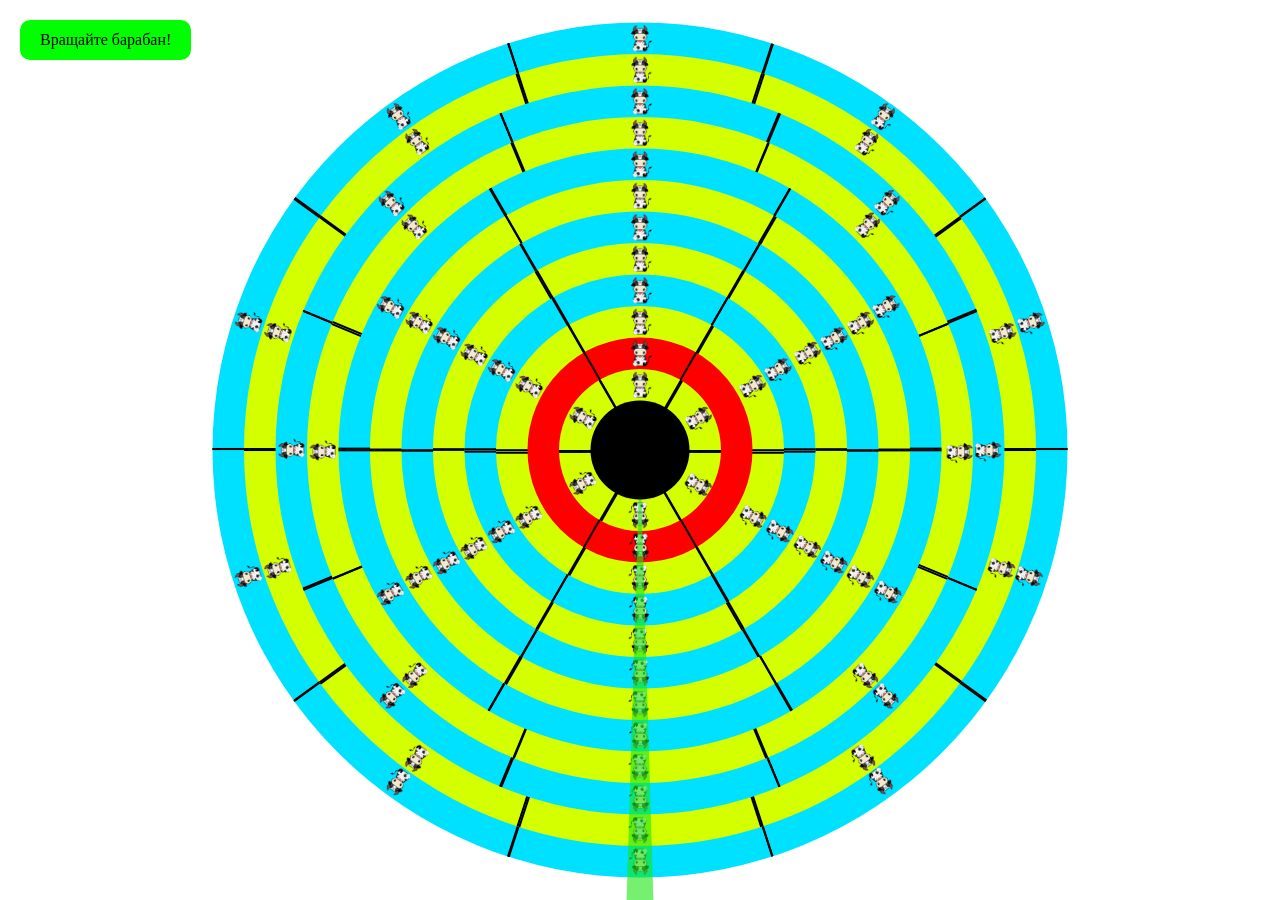
==== docs/index.html @ f3458fc6 "init" ====
<!DOCTYPE html><html lang="en"><head><meta charset="UTF-8"><meta http-equiv="X-UA-Compatible" content="IE=edge"><meta name="viewport" content="width=device-width,initial-scale=1"><meta name="format-detection" content="telephone=no"><link rel="stylesheet" href="./css/swiper-bundle.min.css"><link rel="stylesheet" href="./css/home.min.css"><!-- <link rel="shortcut icon" href="img/favicon.ico"> --><title>Home</title></head><!-- todo указать нужное значение дял подключени\отключения свайпера --><body class="home"><div class="wrapper"><main><div class="hero"><div class="hero__container"><div class="hero__ring ring"><div class="ring__button">Вращайте барабан!</div><div class="ring__lines"><span></span> <span></span> <span></span><!-- <span></span> --><!-- <span></span> --></div><!-- ! #1 --><div class="ring__wrapper ring__wrapper_1"><!-- 1.1 --><div class="ring__image ring__image_1"><picture><source type="image/webp" srcset="img/gallery/1/1.webp"><img src="img/gallery/1/1.png" alt="Thematic image"></picture></div><!-- 1.2 --><div class="ring__image ring__image_2"><picture><source type="image/webp" srcset="img/gallery/1/1.webp"><img src="img/gallery/1/1.png" alt="Thematic image"></picture></div><!-- 1.3 --><div class="ring__image ring__image_3"><picture><source type="image/webp" srcset="img/gallery/1/1.webp"><img src="img/gallery/1/1.png" alt="Thematic image"></picture></div><!-- 1.4 --><div class="ring__image ring__image_4"><picture><source type="image/webp" srcset="img/gallery/1/1.webp"><img src="img/gallery/1/1.png" alt="Thematic image"></picture></div><!-- 1.5 --><div class="ring__image ring__image_5"><picture><source type="image/webp" srcset="img/gallery/1/1.webp"><img src="img/gallery/1/1.png" alt="Thematic image"></picture></div><!-- 1.6 --><div class="ring__image ring__image_6"><picture><source type="image/webp" srcset="img/gallery/1/1.webp"><img src="img/gallery/1/1.png" alt="Thematic image"></picture></div><!-- 1.7 --><div class="ring__image ring__image_7"><picture><source type="image/webp" srcset="img/gallery/1/1.webp"><img src="img/gallery/1/1.png" alt="Thematic image"></picture></div><!-- 1.8 --><div class="ring__image ring__image_8"><picture><source type="image/webp" srcset="img/gallery/1/1.webp"><img src="img/gallery/1/1.png" alt="Thematic image"></picture></div><!-- 1.9 --><div class="ring__image ring__image_9"><picture><source type="image/webp" srcset="img/gallery/1/1.webp"><img src="img/gallery/1/1.png" alt="Thematic image"></picture></div><!-- 1.10 --><div class="ring__image ring__image_10"><picture><source type="image/webp" srcset="img/gallery/1/1.webp"><img src="img/gallery/1/1.png" alt="Thematic image"></picture></div></div><!-- ! #2 --><div class="ring__wrapper ring__wrapper_2"><!-- 2.1 --><div class="ring__image ring__image_1"><picture><source type="image/webp" srcset="img/gallery/1/1.webp"><img src="img/gallery/1/1.png" alt="Thematic image"></picture></div><!-- 2.2 --><div class="ring__image ring__image_2"><picture><source type="image/webp" srcset="img/gallery/1/1.webp"><img src="img/gallery/1/1.png" alt="Thematic image"></picture></div><!-- 2.3 --><div class="ring__image ring__image_3"><picture><source type="image/webp" srcset="img/gallery/1/1.webp"><img src="img/gallery/1/1.png" alt="Thematic image"></picture></div><!-- 2.4 --><div class="ring__image ring__image_4"><picture><source type="image/webp" srcset="img/gallery/1/1.webp"><img src="img/gallery/1/1.png" alt="Thematic image"></picture></div><!-- 2.5 --><div class="ring__image ring__image_5"><picture><source type="image/webp" srcset="img/gallery/1/1.webp"><img src="img/gallery/1/1.png" alt="Thematic image"></picture></div><!-- 2.6 --><div class="ring__image ring__image_6"><picture><source type="image/webp" srcset="img/gallery/1/1.webp"><img src="img/gallery/1/1.png" alt="Thematic image"></picture></div><!-- 2.7 --><div class="ring__image ring__image_7"><picture><source type="image/webp" srcset="img/gallery/1/1.webp"><img src="img/gallery/1/1.png" alt="Thematic image"></picture></div><!-- 2.8 --><div class="ring__image ring__image_8"><picture><source type="image/webp" srcset="img/gallery/1/1.webp"><img src="img/gallery/1/1.png" alt="Thematic image"></picture></div><!-- 2.9 --><div class="ring__image ring__image_9"><picture><source type="image/webp" srcset="img/gallery/1/1.webp"><img src="img/gallery/1/1.png" alt="Thematic image"></picture></div><!-- 2.10 --><div class="ring__image ring__image_10"><picture><source type="image/webp" srcset="img/gallery/1/1.webp"><img src="img/gallery/1/1.png" alt="Thematic image"></picture></div></div><!-- ! #3 --><div class="ring__wrapper ring__wrapper_3"><!-- 3.1 --><div class="ring__image ring__image_1"><picture><source type="image/webp" srcset="img/gallery/1/1.webp"><img src="img/gallery/1/1.png" alt="Thematic image"></picture></div><!-- 3.2 --><div class="ring__image ring__image_2"><picture><source type="image/webp" srcset="img/gallery/1/1.webp"><img src="img/gallery/1/1.png" alt="Thematic image"></picture></div><!-- 3.3 --><div class="ring__image ring__image_3"><picture><source type="image/webp" srcset="img/gallery/1/1.webp"><img src="img/gallery/1/1.png" alt="Thematic image"></picture></div><!-- 3.4 --><div class="ring__image ring__image_4"><picture><source type="image/webp" srcset="img/gallery/1/1.webp"><img src="img/gallery/1/1.png" alt="Thematic image"></picture></div><!-- 3.5 --><div class="ring__image ring__image_5"><picture><source type="image/webp" srcset="img/gallery/1/1.webp"><img src="img/gallery/1/1.png" alt="Thematic image"></picture></div><!-- 3.6 --><div class="ring__image ring__image_6"><picture><source type="image/webp" srcset="img/gallery/1/1.webp"><img src="img/gallery/1/1.png" alt="Thematic image"></picture></div><!-- 3.7 --><div class="ring__image ring__image_7"><picture><source type="image/webp" srcset="img/gallery/1/1.webp"><img src="img/gallery/1/1.png" alt="Thematic image"></picture></div><!-- 3.8 --><div class="ring__image ring__image_8"><picture><source type="image/webp" srcset="img/gallery/1/1.webp"><img src="img/gallery/1/1.png" alt="Thematic image"></picture></div></div><!-- ! #4 --><div class="ring__wrapper ring__wrapper_4"><!-- 4.1 --><div class="ring__image ring__image_1"><picture><source type="image/webp" srcset="img/gallery/1/1.webp"><img src="img/gallery/1/1.png" alt="Thematic image"></picture></div><!-- 4.2 --><div class="ring__image ring__image_2"><picture><source type="image/webp" srcset="img/gallery/1/1.webp"><img src="img/gallery/1/1.png" alt="Thematic image"></picture></div><!-- 4.3 --><div class="ring__image ring__image_3"><picture><source type="image/webp" srcset="img/gallery/1/1.webp"><img src="img/gallery/1/1.png" alt="Thematic image"></picture></div><!-- 4.4 --><div class="ring__image ring__image_4"><picture><source type="image/webp" srcset="img/gallery/1/1.webp"><img src="img/gallery/1/1.png" alt="Thematic image"></picture></div><!-- 4.5 --><div class="ring__image ring__image_5"><picture><source type="image/webp" srcset="img/gallery/1/1.webp"><img src="img/gallery/1/1.png" alt="Thematic image"></picture></div><!-- 4.6 --><div class="ring__image ring__image_6"><picture><source type="image/webp" srcset="img/gallery/1/1.webp"><img src="img/gallery/1/1.png" alt="Thematic image"></picture></div><!-- 4.7 --><div class="ring__image ring__image_7"><picture><source type="image/webp" srcset="img/gallery/1/1.webp"><img src="img/gallery/1/1.png" alt="Thematic image"></picture></div><!-- 4.8 --><div class="ring__image ring__image_8"><picture><source type="image/webp" srcset="img/gallery/1/1.webp"><img src="img/gallery/1/1.png" alt="Thematic image"></picture></div></div><!-- ! #5 --><div class="ring__wrapper ring__wrapper_5"><!-- 5.1 --><div class="ring__image ring__image_1"><picture><source type="image/webp" srcset="img/gallery/1/1.webp"><img src="img/gallery/1/1.png" alt="Thematic image"></picture></div><!-- 5.2 --><div class="ring__image ring__image_2"><picture><source type="image/webp" srcset="img/gallery/1/1.webp"><img src="img/gallery/1/1.png" alt="Thematic image"></picture></div><!-- 5.3 --><div class="ring__image ring__image_3"><picture><source type="image/webp" srcset="img/gallery/1/1.webp"><img src="img/gallery/1/1.png" alt="Thematic image"></picture></div><!-- 5.4 --><div class="ring__image ring__image_4"><picture><source type="image/webp" srcset="img/gallery/1/1.webp"><img src="img/gallery/1/1.png" alt="Thematic image"></picture></div><!-- 5.5 --><div class="ring__image ring__image_5"><picture><source type="image/webp" srcset="img/gallery/1/1.webp"><img src="img/gallery/1/1.png" alt="Thematic image"></picture></div><!-- 5.6 --><div class="ring__image ring__image_6"><picture><source type="image/webp" srcset="img/gallery/1/1.webp"><img src="img/gallery/1/1.png" alt="Thematic image"></picture></div></div><!-- ! #6 --><div class="ring__wrapper ring__wrapper_6"><!-- 6.1 --><div class="ring__image ring__image_1"><picture><source type="image/webp" srcset="img/gallery/1/1.webp"><img src="img/gallery/1/1.png" alt="Thematic image"></picture></div><!-- 6.2 --><div class="ring__image ring__image_2"><picture><source type="image/webp" srcset="img/gallery/1/1.webp"><img src="img/gallery/1/1.png" alt="Thematic image"></picture></div><!-- 6.3 --><div class="ring__image ring__image_3"><picture><source type="image/webp" srcset="img/gallery/1/1.webp"><img src="img/gallery/1/1.png" alt="Thematic image"></picture></div><!-- 6.4 --><div class="ring__image ring__image_4"><picture><source type="image/webp" srcset="img/gallery/1/1.webp"><img src="img/gallery/1/1.png" alt="Thematic image"></picture></div><!-- 6.5 --><div class="ring__image ring__image_5"><picture><source type="image/webp" srcset="img/gallery/1/1.webp"><img src="img/gallery/1/1.png" alt="Thematic image"></picture></div><!-- 6.6 --><div class="ring__image ring__image_6"><picture><source type="image/webp" srcset="img/gallery/1/1.webp"><img src="img/gallery/1/1.png" alt="Thematic image"></picture></div></div><!-- ! #7 --><div class="ring__wrapper ring__wrapper_7"><!-- 7.1 --><div class="ring__image ring__image_1"><picture><source type="image/webp" srcset="img/gallery/1/1.webp"><img src="img/gallery/1/1.png" alt="Thematic image"></picture></div><!-- 7.2 --><div class="ring__image ring__image_2"><picture><source type="image/webp" srcset="img/gallery/1/1.webp"><img src="img/gallery/1/1.png" alt="Thematic image"></picture></div><!-- 7.3 --><div class="ring__image ring__image_3"><picture><source type="image/webp" srcset="img/gallery/1/1.webp"><img src="img/gallery/1/1.png" alt="Thematic image"></picture></div><!-- 7.4 --><div class="ring__image ring__image_4"><picture><source type="image/webp" srcset="img/gallery/1/1.webp"><img src="img/gallery/1/1.png" alt="Thematic image"></picture></div><!-- 7.5 --><div class="ring__image ring__image_5"><picture><source type="image/webp" srcset="img/gallery/1/1.webp"><img src="img/gallery/1/1.png" alt="Thematic image"></picture></div><!-- 7.6 --><div class="ring__image ring__image_6"><picture><source type="image/webp" srcset="img/gallery/1/1.webp"><img src="img/gallery/1/1.png" alt="Thematic image"></picture></div></div><!-- ! #8 --><div class="ring__wrapper ring__wrapper_8"><!-- 8.1 --><div class="ring__image ring__image_1"><picture><source type="image/webp" srcset="img/gallery/1/1.webp"><img src="img/gallery/1/1.png" alt="Thematic image"></picture></div><!-- 8.2 --><div class="ring__image ring__image_2"><picture><source type="image/webp" srcset="img/gallery/1/1.webp"><img src="img/gallery/1/1.png" alt="Thematic image"></picture></div><!-- 8.3 --><div class="ring__image ring__image_3"><picture><source type="image/webp" srcset="img/gallery/1/1.webp"><img src="img/gallery/1/1.png" alt="Thematic image"></picture></div><!-- 8.4 --><div class="ring__image ring__image_4"><picture><source type="image/webp" srcset="img/gallery/1/1.webp"><img src="img/gallery/1/1.png" alt="Thematic image"></picture></div><!-- 8.5 --><div class="ring__image ring__image_5"><picture><source type="image/webp" srcset="img/gallery/1/1.webp"><img src="img/gallery/1/1.png" alt="Thematic image"></picture></div><!-- 8.6 --><div class="ring__image ring__image_6"><picture><source type="image/webp" srcset="img/gallery/1/1.webp"><img src="img/gallery/1/1.png" alt="Thematic image"></picture></div></div><!-- ! #9 --><div class="ring__wrapper ring__wrapper_9"><!-- 9.1 --><div class="ring__image ring__image_1"><picture><source type="image/webp" srcset="img/gallery/1/1.webp"><img src="img/gallery/1/1.png" alt="Thematic image"></picture></div><!-- 9.2 --><div class="ring__image ring__image_2"><picture><source type="image/webp" srcset="img/gallery/1/1.webp"><img src="img/gallery/1/1.png" alt="Thematic image"></picture></div><!-- 9.3 --><div class="ring__image ring__image_3"><picture><source type="image/webp" srcset="img/gallery/1/1.webp"><img src="img/gallery/1/1.png" alt="Thematic image"></picture></div><!-- 9.4 --><div class="ring__image ring__image_4"><picture><source type="image/webp" srcset="img/gallery/1/1.webp"><img src="img/gallery/1/1.png" alt="Thematic image"></picture></div><!-- 9.5 --><div class="ring__image ring__image_5"><picture><source type="image/webp" srcset="img/gallery/1/1.webp"><img src="img/gallery/1/1.png" alt="Thematic image"></picture></div><!-- 9.6 --><div class="ring__image ring__image_6"><picture><source type="image/webp" srcset="img/gallery/1/1.webp"><img src="img/gallery/1/1.png" alt="Thematic image"></picture></div></div><!-- ! #10 --><div class="ring__wrapper ring__wrapper_10"><!-- 10.1 --><div class="ring__image ring__image_1"><picture><source type="image/webp" srcset="img/gallery/1/1.webp"><img src="img/gallery/1/1.png" alt="Thematic image"></picture></div><!-- 10.2 --><div class="ring__image ring__image_2"><picture><source type="image/webp" srcset="img/gallery/1/1.webp"><img src="img/gallery/1/1.png" alt="Thematic image"></picture></div><!-- 10.3 --><div class="ring__image ring__image_3"><picture><source type="image/webp" srcset="img/gallery/1/1.webp"><img src="img/gallery/1/1.png" alt="Thematic image"></picture></div><!-- 10.4 --><div class="ring__image ring__image_4"><picture><source type="image/webp" srcset="img/gallery/1/1.webp"><img src="img/gallery/1/1.png" alt="Thematic image"></picture></div><!-- 10.5 --><div class="ring__image ring__image_5"><picture><source type="image/webp" srcset="img/gallery/1/1.webp"><img src="img/gallery/1/1.png" alt="Thematic image"></picture></div><!-- 10.6 --><div class="ring__image ring__image_6"><picture><source type="image/webp" srcset="img/gallery/1/1.webp"><img src="img/gallery/1/1.png" alt="Thematic image"></picture></div></div><!-- ! #11 --><div class="ring__wrapper ring__wrapper_11"><!-- 11.1 --><div class="ring__image ring__image_1"><picture><source type="image/webp" srcset="img/gallery/1/1.webp"><img src="img/gallery/1/1.png" alt="Thematic image"></picture></div><!-- 11.4 --><div class="ring__image ring__image_4"><picture><source type="image/webp" srcset="img/gallery/1/1.webp"><img src="img/gallery/1/1.png" alt="Thematic image"></picture></div></div><!-- ! #12 --><div class="ring__wrapper ring__wrapper_12"><!-- 12.1 --><div class="ring__image ring__image_1"><picture><source type="image/webp" srcset="img/gallery/1/1.webp"><img src="img/gallery/1/1.png" alt="Thematic image"></picture></div><!-- 12.2 --><div class="ring__image ring__image_2"><picture><source type="image/webp" srcset="img/gallery/1/1.webp"><img src="img/gallery/1/1.png" alt="Thematic image"></picture></div><!-- 12.3 --><div class="ring__image ring__image_3"><picture><source type="image/webp" srcset="img/gallery/1/1.webp"><img src="img/gallery/1/1.png" alt="Thematic image"></picture></div><!-- 12.4 --><div class="ring__image ring__image_4"><picture><source type="image/webp" srcset="img/gallery/1/1.webp"><img src="img/gallery/1/1.png" alt="Thematic image"></picture></div><!-- 12.5 --><div class="ring__image ring__image_5"><picture><source type="image/webp" srcset="img/gallery/1/1.webp"><img src="img/gallery/1/1.png" alt="Thematic image"></picture></div><!-- 12.6 --><div class="ring__image ring__image_6"><picture><source type="image/webp" srcset="img/gallery/1/1.webp"><img src="img/gallery/1/1.png" alt="Thematic image"></picture></div></div><!-- ! #13 --><div class="ring__wrapper ring__wrapper_13"></div></div></div></div></main></div><script src="js/swiper-bundle.min.js"></script><script type="text/javascript">function downloadJSAtOnload() {
		let element = document.createElement("script");
		element.src = "js/script.js";
		element.type = 'module'
		document.body.appendChild(element);
	}
	if (window.addEventListener) {
		window.addEventListener("load", downloadJSAtOnload, false);
	} else if (window.attachEvent) {
		window.attachEvent("onload", downloadJSAtOnload);
	} else {
		window.onload = downloadJSAtOnload;
	}</script><!-- todo указать нужное значение дял подключения\отключения свайпера --></body></html>
---- docs/css/home.min.css ----
@charset "UTF-8";html{scroll-behavior:smooth}a,address,aside,audio,b,body,div,footer,form,h1,h2,h3,h4,h5,h6,header,html,i,iframe,img,input,li,menu,nav,ol,p,section,span,textarea,ul,video{margin:0;padding:0;border:0;font-size:100%;font:inherit;vertical-align:baseline;box-sizing:border-box}body,html{position:relative;min-height:100%}article,aside,details,figcaption,figure,footer,header,hgroup,menu,nav,section{display:block}ol,ul{list-style:none}a{color:inherit;text-decoration:none}input,textarea{color:inherit}input::-moz-placeholder,textarea::-moz-placeholder{color:inherit;font-size:1em}input::placeholder,textarea::placeholder{color:inherit;font-size:1em}input:focus,textarea:focus{outline:0}button{cursor:pointer;color:inherit;border:none;background-color:transparent;padding:0}.input-checkbox,input.text,input[type=button],input[type=submit],input[type=text],textarea{-webkit-appearance:none;border-radius:0}.footer__container,.header__container{padding-left:4.6875%;padding-right:4.6875%}@font-face{font-family:Nunito;font-display:swap;src:url(../fonts/Nunito-Regular.woff) format("woff"),url(../fonts/Nunito-Regular.woff-2) format("woff-2");font-weight:400;font-style:normal}@font-face{font-family:Nunito;font-display:swap;src:url(../fonts/Nunito-Meidum.woff) format("woff"),url(../fonts/Nunito-Meidum.woff-2) format("woff-2");font-style:normal}@font-face{font-family:Nunito;font-display:swap;src:url(../fonts/Nunito-SemiBold.woff) format("woff"),url(../fonts/Nunito-SemiBold.woff-2) format("woff-2");font-weight:600;font-style:normal}@font-face{font-family:Nunito;font-display:swap;src:url(../fonts/Nunito-Bold.woff) format("woff"),url(../fonts/Nunito-Bold.woff-2) format("woff-2");font-weight:700;font-style:normal}body.lock{overflow:hidden}body{font-family:CustomFont;font-size:1rem;line-height:1.25}body::-webkit-scrollbar{width:12px;background-color:#d3d3d3}body::-webkit-scrollbar-thumb{background:grey;border-radius:5px}.wrapper{display:flex;flex-direction:column;justify-content:space-between;min-height:100vh;overflow:hidden}main{flex:1 1 auto}.header{background-color:grey;position:fixed;width:100%;opacity:1;transition:opacity .3s}.header:hover{opacity:1!important}.header:before{content:"";position:absolute;top:0;left:0;width:100%;height:100%;background-color:transparent;z-index:1}.header__body{min-height:70px;display:flex;align-items:center;justify-content:space-between;-moz-column-gap:20px;column-gap:20px}.header__logo{z-index:2;font-size:1.875rem;line-height:1.25;transition:.3s}.header__logo:hover{transform:scale(1.1)}.header-action{flex:1 1 auto;max-width:150px;position:relative;z-index:2;display:flex;align-items:center;justify-content:space-between;-moz-column-gap:15px;column-gap:15px}.header-action li{cursor:pointer;transition:.3s}.header-action li a{padding-top:5px;padding-bottom:5px}.burger{position:relative;z-index:2;min-height:40px;width:40px;margin-left:-5px;display:flex;align-items:center;justify-content:center;transition:.3s;cursor:pointer}.burger:hover{transform:scale(1.2)}.burger__wrapper{width:30px;height:20px;position:relative;display:flex;flex-direction:column}.burger__wrapper span,.burger__wrapper:after,.burger__wrapper:before{width:100%;height:2px;background-color:#000;transition:.3s;transform:translateY(0);position:relative;left:0}.burger__wrapper:before{content:"";animation:.7s forwards burgerTopDisabled}.burger__wrapper:after{content:"";animation:.7s forwards burgerBottomDisabled}.burger__wrapper span{top:50%;transform:translateY(-150%);transition:background-color .3s,transform .3s}@keyframes burgerTopDisabled{0%{top:50%;transform:translateY(-50%) rotate(-45deg)}50%{top:50%;transform:translateY(-50%)}100%{top:0;transform:translateY(0)}}@keyframes burgerBottomDisabled{0%{top:50%;transform:translateY(-250%) rotate(45deg)}50%{top:50%;transform:translateY(-250%)}100%{top:100%;transform:translateY(-300%)}}.burger.active .burger__wrapper:before{animation:.7s forwards burgerTopActive}.burger.active .burger__wrapper span{transform:translateY(-150%) scale(0);transition:background-color .3s,transform .3s .3s}.burger.active .burger__wrapper:after{animation:.7s forwards burgerBottomActive}@keyframes burgerTopActive{0%{top:0;transform:translateY(0)}50%{top:50%;transform:translateY(-50%)}100%{top:50%;transform:translateY(-50%) rotate(-45deg)}}@keyframes burgerBottomActive{0%{top:100%;transform:translateY(-300%)}50%{top:50%;transform:translateY(-250%)}100%{top:50%;transform:translateY(-250%) rotate(45deg)}}.btn{cursor:pointer;border-radius:.5rem;background-color:#6f38c7;width:100px;height:40px;transition:.3s;position:relative;overflow:hidden;padding:10px 15px}.btn span{position:relative;z-index:1}.btn:after{content:"";position:absolute;top:0;left:0;width:100%;height:100%;background-color:rgba(255,255,255,0);transition:.3s}.btn:hover{transform:scale(1.1)}.btn:hover:after{background-color:rgba(255,255,255,.25)}.btn:active:after{background-color:rgba(255,255,255,.15)}.btn.modify{color:red;background-color:#000}.spoiler{width:auto;padding-left:20px;padding-right:20px;background-color:#000;color:#fff;border-radius:10px}.spoiler__preview{cursor:pointer;padding-top:20px;padding-bottom:20px;position:relative;display:flex;justify-content:space-between;align-items:center}.spoiler__icon{transition:.3s}.spoiler__wrapper{height:0;overflow:hidden;transition:.5s}.spoiler__body{padding-top:30px;padding-bottom:30px}.spoiler.opened .spoiler__icon{transform:rotate(180deg)}.pop-up{position:fixed;top:0;left:0;background-color:rgba(0,0,0,.9);width:100vw;height:100vh;z-index:0;pointer-events:none;opacity:0;transition:opacity .5s,z-index .5s}.pop-up.active{z-index:20;opacity:1;pointer-events:all;transition:opacity .5s,z-index}.pop-up__wrapper{position:absolute;top:0;left:0;bottom:0;right:0;width:100%;height:100%;padding:20px;overflow-y:auto}.pop-up__body{overflow-y:auto;overflow-x:hidden;background-color:#fff;padding:30px;position:relative}.pop-up__close-icon-wrapper{position:absolute;z-index:1;top:5px;right:5px;width:40px;height:40px;display:flex;justify-content:center;align-items:center;cursor:pointer;transform:translate(8px,-8px);transition:transform .3s}.pop-up__close-icon-wrapper:hover{transform:translate(8px,-8px) scale(1.35)}.pop-up__close-icon{position:relative;width:24px;height:24px}.pop-up__close-icon:after,.pop-up__close-icon:before{content:"";display:inline-block;width:100%;height:2px;background-color:#000;position:absolute;top:50%;left:50%;border-radius:1px}.pop-up__close-icon:after{transform:translate(-50%,-50%) rotate(45deg)}.pop-up__close-icon:before{transform:translate(-50%,-50%) rotate(-45deg)}.pop-up-video{position:fixed;top:0;left:0;background-color:rgba(0,0,0,.9);width:100vw;height:100vh;z-index:0;pointer-events:none;opacity:0;transition:opacity .5s,z-index .5s}.pop-up-video.active{z-index:20;opacity:1;pointer-events:all;transition:opacity .5s,z-index}.pop-up-video__wrapper{position:absolute;top:0;left:0;bottom:0;right:0;width:100%;height:100%;padding:20px;overflow-y:auto}.pop-up-video__body{overflow-y:auto;overflow-x:hidden;background-color:#fff;padding:30px;position:relative}.pop-up-video__close-icon-wrapper{position:absolute;z-index:1;top:5px;right:5px;width:40px;height:40px;display:flex;justify-content:center;align-items:center;cursor:pointer;transform:translate(8px,-8px);transition:transform .3s}.pop-up-video__close-icon-wrapper:hover{transform:translate(8px,-8px) scale(1.35)}.pop-up-video__close-icon{position:relative;width:24px;height:24px}.pop-up-video__close-icon:after,.pop-up-video__close-icon:before{content:"";display:inline-block;width:100%;height:2px;background-color:#000;position:absolute;top:50%;left:50%;border-radius:1px}.pop-up-video__close-icon:after{transform:translate(-50%,-50%) rotate(45deg)}.pop-up-video__close-icon:before{transform:translate(-50%,-50%) rotate(-45deg)}.pop-up-video__content{position:relative;overflow:hidden}.pop-up-video__preview{position:absolute;display:flex;justify-content:center;align-items:center;top:0;left:0;right:0;bottom:0;height:100%;width:100%;background-color:#d3d3d3}.ring{width:100vw;height:100vh;overflow:hidden;display:flex;justify-content:center;align-items:center;position:relative}.ring:after{content:"";position:absolute;top:50%;left:50%;transform:translate(-50%,0);width:0;height:0;border:0 solid transparent;border-right-width:3vmax;border-left-width:3vmax;border-bottom:100vmax solid rgba(25,230,18,.6)}.ring__button{cursor:pointer!important;padding:10px 20px;border-radius:10px;background-color:#0f0;position:absolute;z-index:1;top:20px;left:20px}.ring__lines{position:absolute;top:0;bottom:0;left:0;right:0}.ring__lines span{display:inline-block;position:absolute;top:50%;left:50%;z-index:1;width:100vw;height:1px}.ring__lines span:nth-child(1){transform:translate(-50%,-50%) rotate(90deg)}.ring__lines span:nth-child(2){transform:translate(-50%,-50%) rotate(30deg)}.ring__lines span:nth-child(3){transform:translate(-50%,-50%) rotate(-30deg)}.ring__wrapper{position:absolute;top:50%;left:50%;transform:translate(-50%,-50%);border-radius:50%;overflow:hidden}.ring__wrapper:nth-child(odd){background-color:#00e1ff}.ring__wrapper:nth-child(even){background-color:#d4ff00}.ring__wrapper .ring__image:after,.ring__wrapper .ring__image:before{position:absolute;top:50%;width:2px;height:300vmax;background:#000}.ring__wrapper_1{width:95vmin;height:95vmin}.ring__wrapper_1 .ring__image:after{left:-13.2vmin;transform:translateY(-50%) rotate(-18deg)}.ring__wrapper_1 .ring__image:before{right:-13.2vmin;transform:translateY(-50%) rotate(18deg)}.ring__wrapper_1 .ring__image_1:after,.ring__wrapper_1 .ring__image_1:before,.ring__wrapper_1 .ring__image_2:after,.ring__wrapper_1 .ring__image_2:before,.ring__wrapper_1 .ring__image_3:after,.ring__wrapper_1 .ring__image_3:before,.ring__wrapper_1 .ring__image_4:after,.ring__wrapper_1 .ring__image_4:before,.ring__wrapper_1 .ring__image_5:after,.ring__wrapper_1 .ring__image_5:before{content:""}.ring__wrapper_2{width:88vmin;height:88vmin}.ring__wrapper_2 .ring__image:after{left:-12.2vmin;transform:translateY(-50%) rotate(-18deg)}.ring__wrapper_2 .ring__image:before{right:-12.1vmin;transform:translateY(-50%) rotate(18deg)}.ring__wrapper_2 .ring__image_1:after,.ring__wrapper_2 .ring__image_1:before,.ring__wrapper_2 .ring__image_2:after,.ring__wrapper_2 .ring__image_2:before,.ring__wrapper_2 .ring__image_3:after,.ring__wrapper_2 .ring__image_3:before,.ring__wrapper_2 .ring__image_4:after,.ring__wrapper_2 .ring__image_4:before,.ring__wrapper_2 .ring__image_5:after,.ring__wrapper_2 .ring__image_5:before{content:""}.ring__wrapper_1 .ring__image_2,.ring__wrapper_2 .ring__image_2{top:9.1298145506%;left:76.604850214%;transform:rotate(36deg)}.ring__wrapper_1 .ring__image_3,.ring__wrapper_2 .ring__image_3{top:33.2382310984%;left:93.8659058488%;transform:rotate(72deg)}.ring__wrapper_1 .ring__image_4,.ring__wrapper_2 .ring__image_4{top:62.910128388%;left:93.7232524964%;transform:rotate(108deg)}.ring__wrapper_1 .ring__image_5,.ring__wrapper_2 .ring__image_5{top:86.8758915835%;left:76.3195435093%;transform:rotate(144deg)}.ring__wrapper_1 .ring__image_6,.ring__wrapper_2 .ring__image_6{top:100%;left:50%;transform:translate(-50%,-100%) rotate(180deg)}.ring__wrapper_1 .ring__image_7,.ring__wrapper_2 .ring__image_7{top:87.0185449358%;left:19.8288159772%;transform:rotate(216deg)}.ring__wrapper_1 .ring__image_8,.ring__wrapper_2 .ring__image_8{top:63.0527817404%;left:2.2824536377%;transform:rotate(252deg)}.ring__wrapper_1 .ring__image_9,.ring__wrapper_2 .ring__image_9{top:33.2382310984%;left:2.2824536377%;transform:rotate(288deg)}.ring__wrapper_1 .ring__image_10,.ring__wrapper_2 .ring__image_10{top:9.1298145506%;left:19.8288159772%;transform:rotate(324deg)}.ring__wrapper_3{width:81vmin;height:81vmin}.ring__wrapper_3 .ring__image:after{left:-14.35vmin;transform:translateY(-50%) rotate(-22.5deg)}.ring__wrapper_3 .ring__image:before{right:-14.35vmin;transform:translateY(-50%) rotate(22.5deg)}.ring__wrapper_3 .ring__image_1:after,.ring__wrapper_3 .ring__image_1:before,.ring__wrapper_3 .ring__image_2:after,.ring__wrapper_3 .ring__image_2:before,.ring__wrapper_3 .ring__image_3:after,.ring__wrapper_3 .ring__image_3:before,.ring__wrapper_3 .ring__image_4:after,.ring__wrapper_3 .ring__image_4:before{content:""}.ring__wrapper_4{width:74vmin;height:74vmin}.ring__wrapper_4 .ring__image:after{left:-13.1vmin;transform:translateY(-50%) rotate(-22.5deg)}.ring__wrapper_4 .ring__image:before{right:-13.1vmin;transform:translateY(-50%) rotate(22.5deg)}.ring__wrapper_4 .ring__image_1:after,.ring__wrapper_4 .ring__image_1:before,.ring__wrapper_4 .ring__image_2:after,.ring__wrapper_4 .ring__image_2:before,.ring__wrapper_4 .ring__image_3:after,.ring__wrapper_4 .ring__image_3:before,.ring__wrapper_4 .ring__image_4:after,.ring__wrapper_4 .ring__image_4:before{content:""}.ring__wrapper_3 .ring__image_2,.ring__wrapper_4 .ring__image_2{top:13.8795986622%;left:81.7725752508%;transform:rotate(45deg)}.ring__wrapper_3 .ring__image_3,.ring__wrapper_4 .ring__image_3{top:47.8260869565%;left:95.652173913%;transform:rotate(90deg)}.ring__wrapper_3 .ring__image_4,.ring__wrapper_4 .ring__image_4{top:81.6053511706%;left:81.6053511706%;transform:rotate(135deg)}.ring__wrapper_3 .ring__image_5,.ring__wrapper_4 .ring__image_5{top:100%;left:50%;transform:translate(-50%,-100%) rotate(180deg)}.ring__wrapper_3 .ring__image_6,.ring__wrapper_4 .ring__image_6{top:81.6053511706%;left:13.8795986622%;transform:rotate(225deg)}.ring__wrapper_3 .ring__image_7,.ring__wrapper_4 .ring__image_7{top:47.8260869565%;left:0;transform:rotate(270deg)}.ring__wrapper_3 .ring__image_8,.ring__wrapper_4 .ring__image_8{top:14.0468227425%;left:13.7123745819%;transform:rotate(315deg)}.ring__wrapper_5{width:67vmin;height:67vmin}.ring__wrapper_5 .ring__image:after{left:-16.6vmin}.ring__wrapper_5 .ring__image:before{right:-16.6vmin}.ring__wrapper_5 .ring__image_2{top:23.4972677596%;left:88.2513661202%;transform:rotate(60deg)}.ring__wrapper_5 .ring__image_3{top:71.0382513661%;left:88.5245901639%;transform:rotate(120deg)}.ring__wrapper_5 .ring__image_5{top:71.3114754098%;left:6.0109289617%;transform:rotate(240deg)}.ring__wrapper_5 .ring__image_6{top:23.7704918033%;left:6.0109289617%;transform:rotate(300deg)}.ring__wrapper_6{width:60vmin;height:60vmin}.ring__wrapper_6 .ring__image:after{left:-14.6vmin}.ring__wrapper_6 .ring__image:before{right:-14.6vmin}.ring__wrapper_6 .ring__image_2{top:23.5049909948%;left:87.9147715132%;transform:rotate(60deg)}.ring__wrapper_6 .ring__image_3{top:70.5149729845%;left:87.9147715132%;transform:rotate(120deg)}.ring__wrapper_6 .ring__image_5{top:70.8202326078%;left:6.1051924662%;transform:rotate(240deg)}.ring__wrapper_6 .ring__image_6{top:23.5049909948%;left:6.1051924662%;transform:rotate(300deg)}.ring__wrapper_7{width:53vmin;height:53vmin}.ring__wrapper_7 .ring__image:after{left:-12.7vmin}.ring__wrapper_7 .ring__image:before{right:-12.7vmin}.ring__wrapper_7 .ring__image_2{top:23.3257308729%;left:87.4282949755%;transform:rotate(60deg)}.ring__wrapper_7 .ring__image_3{top:70.1499758104%;left:87.4282949755%;transform:rotate(120deg)}.ring__wrapper_7 .ring__image_5{top:70.4955421937%;left:6.0474117078%;transform:rotate(240deg)}.ring__wrapper_7 .ring__image_6{top:23.3602875112%;left:6.0474117078%;transform:rotate(300deg)}.ring__wrapper_8{width:46vmin;height:46vmin}.ring__wrapper_8 .ring__image:after{left:-10.75vmin}.ring__wrapper_8 .ring__image:before{right:-10.75vmin}.ring__wrapper_8 .ring__image_2{top:22.6946966077%;left:86.7972607103%;transform:rotate(60deg)}.ring__wrapper_8 .ring__image_3{top:69.6767001115%;left:86.7972607103%;transform:rotate(120deg)}.ring__wrapper_8 .ring__image_5{top:70.0748526835%;left:5.972288581%;transform:rotate(240deg)}.ring__wrapper_8 .ring__image_6{top:23.0928491798%;left:5.972288581%;transform:rotate(300deg)}.ring__wrapper_9{width:39vmin;height:39vmin}.ring__wrapper_9 .ring__image:after{left:-8.6vmin}.ring__wrapper_9 .ring__image:before{right:-8.6vmin}.ring__wrapper_9 .ring__image_2{top:22.5415610031%;left:85.0004696159%;transform:rotate(60deg)}.ring__wrapper_9 .ring__image_3{top:68.5639147178%;left:85.4700854701%;transform:rotate(120deg)}.ring__wrapper_9 .ring__image_5{top:69.033530572%;left:5.8701981779%;transform:rotate(240deg)}.ring__wrapper_9 .ring__image_6{top:22.7294073448%;left:5.8701981779%;transform:rotate(300deg)}.ring__wrapper_10{width:32vmin;height:32vmin}.ring__wrapper_10 .ring__image:after{left:-6.6vmin}.ring__wrapper_10 .ring__image:before{right:-6.6vmin}.ring__wrapper_10 .ring__image_2{top:22.3214285714%;left:83.5622710623%;transform:rotate(60deg)}.ring__wrapper_10 .ring__image_3{top:67.5366300366%;left:84.1346153846%;transform:rotate(120deg)}.ring__wrapper_10 .ring__image_5{top:68.108974359%;left:5.7806776557%;transform:rotate(240deg)}.ring__wrapper_10 .ring__image_6{top:22.4358974359%;left:5.7806776557%;transform:rotate(300deg)}.ring__wrapper_11{background-color:red!important;width:25vmin;height:25vmin}.ring__wrapper_11 .ring__image:after{left:-4.5vmin}.ring__wrapper_11 .ring__image:before{right:-4.5vmin}.ring__wrapper_11 .ring__image_2{top:21.2454212454%;left:80.5860805861%;transform:rotate(60deg)}.ring__wrapper_11 .ring__image_3{top:64.8351648352%;left:80.5860805861%;transform:rotate(120deg)}.ring__wrapper_11 .ring__image_5{top:65.2014652015%;left:5.4945054945%;transform:rotate(240deg)}.ring__wrapper_11 .ring__image_6{top:21.5384615385%;left:5.4945054945%;transform:rotate(300deg)}.ring__wrapper_12{width:18vmin;height:18vmin}.ring__wrapper_12 .ring__image:after{left:-2.6vmin}.ring__wrapper_12 .ring__image:before{right:-2.6vmin}.ring__wrapper_12 .ring__image_2{top:20.3520911774%;left:76.3203419151%;transform:rotate(60deg)}.ring__wrapper_12 .ring__image_3{top:61.5650758115%;left:76.6256232828%;transform:rotate(120deg)}.ring__wrapper_12 .ring__image_5{top:61.0562735321%;left:5.0880227943%;transform:rotate(240deg)}.ring__wrapper_12 .ring__image_6{top:20.4538516333%;left:5.220311387%;transform:rotate(300deg)}.ring__wrapper_13{width:11vmin;height:11vmin;background-color:#000!important;z-index:10}.ring__wrapper_10 .ring__image_4,.ring__wrapper_11 .ring__image_4,.ring__wrapper_12 .ring__image_4,.ring__wrapper_5 .ring__image_4,.ring__wrapper_6 .ring__image_4,.ring__wrapper_7 .ring__image_4,.ring__wrapper_8 .ring__image_4,.ring__wrapper_9 .ring__image_4{top:100%;left:50%;transform:translate(-50%,-100%) rotate(180deg)}.ring__wrapper_10 .ring__image:after,.ring__wrapper_11 .ring__image:after,.ring__wrapper_12 .ring__image:after,.ring__wrapper_5 .ring__image:after,.ring__wrapper_6 .ring__image:after,.ring__wrapper_7 .ring__image:after,.ring__wrapper_8 .ring__image:after,.ring__wrapper_9 .ring__image:after{transform:translateY(-50%) rotate(-30deg)}.ring__wrapper_10 .ring__image:before,.ring__wrapper_11 .ring__image:before,.ring__wrapper_12 .ring__image:before,.ring__wrapper_5 .ring__image:before,.ring__wrapper_6 .ring__image:before,.ring__wrapper_7 .ring__image:before,.ring__wrapper_8 .ring__image:before,.ring__wrapper_9 .ring__image:before{transform:translateY(-50%) rotate(30deg)}.ring__wrapper_10 .ring__image_1:after,.ring__wrapper_10 .ring__image_1:before,.ring__wrapper_10 .ring__image_2:after,.ring__wrapper_10 .ring__image_2:before,.ring__wrapper_10 .ring__image_3:after,.ring__wrapper_10 .ring__image_3:before,.ring__wrapper_11 .ring__image_1:after,.ring__wrapper_11 .ring__image_1:before,.ring__wrapper_11 .ring__image_2:after,.ring__wrapper_11 .ring__image_2:before,.ring__wrapper_11 .ring__image_3:after,.ring__wrapper_11 .ring__image_3:before,.ring__wrapper_12 .ring__image_1:after,.ring__wrapper_12 .ring__image_1:before,.ring__wrapper_12 .ring__image_2:after,.ring__wrapper_12 .ring__image_2:before,.ring__wrapper_12 .ring__image_3:after,.ring__wrapper_12 .ring__image_3:before,.ring__wrapper_5 .ring__image_1:after,.ring__wrapper_5 .ring__image_1:before,.ring__wrapper_5 .ring__image_2:after,.ring__wrapper_5 .ring__image_2:before,.ring__wrapper_5 .ring__image_3:after,.ring__wrapper_5 .ring__image_3:before,.ring__wrapper_6 .ring__image_1:after,.ring__wrapper_6 .ring__image_1:before,.ring__wrapper_6 .ring__image_2:after,.ring__wrapper_6 .ring__image_2:before,.ring__wrapper_6 .ring__image_3:after,.ring__wrapper_6 .ring__image_3:before,.ring__wrapper_7 .ring__image_1:after,.ring__wrapper_7 .ring__image_1:before,.ring__wrapper_7 .ring__image_2:after,.ring__wrapper_7 .ring__image_2:before,.ring__wrapper_7 .ring__image_3:after,.ring__wrapper_7 .ring__image_3:before,.ring__wrapper_8 .ring__image_1:after,.ring__wrapper_8 .ring__image_1:before,.ring__wrapper_8 .ring__image_2:after,.ring__wrapper_8 .ring__image_2:before,.ring__wrapper_8 .ring__image_3:after,.ring__wrapper_8 .ring__image_3:before,.ring__wrapper_9 .ring__image_1:after,.ring__wrapper_9 .ring__image_1:before,.ring__wrapper_9 .ring__image_2:after,.ring__wrapper_9 .ring__image_2:before,.ring__wrapper_9 .ring__image_3:after,.ring__wrapper_9 .ring__image_3:before{content:""}.ring__image{width:3.5vmin;height:3.5vmin;position:absolute;display:flex;justify-content:center;align-items:center}.ring__image img{position:absolute;top:50%;left:50%;transform:translate(-50%,-50%);width:90%;height:90%;-o-object-fit:cover;object-fit:cover;-o-object-position:center;object-position:center}.ring__image_1{top:0;left:50%;transform:translate(-50%,0)}@media (min-width:769px){.footer__container,.header__container{padding-left:2.5%;padding-right:2.5%}.header-action li:hover a:after{width:100%}.header-action li a{display:block;position:relative}.header-action li a:after{content:"";position:absolute;bottom:5px;left:0;width:0;height:1px;background:#000;transition:.3s}.burger{display:none}}@media (min-width:1200px){.footer__container,.header__container{padding-left:3.4722222222%;padding-right:3.4722222222%}}
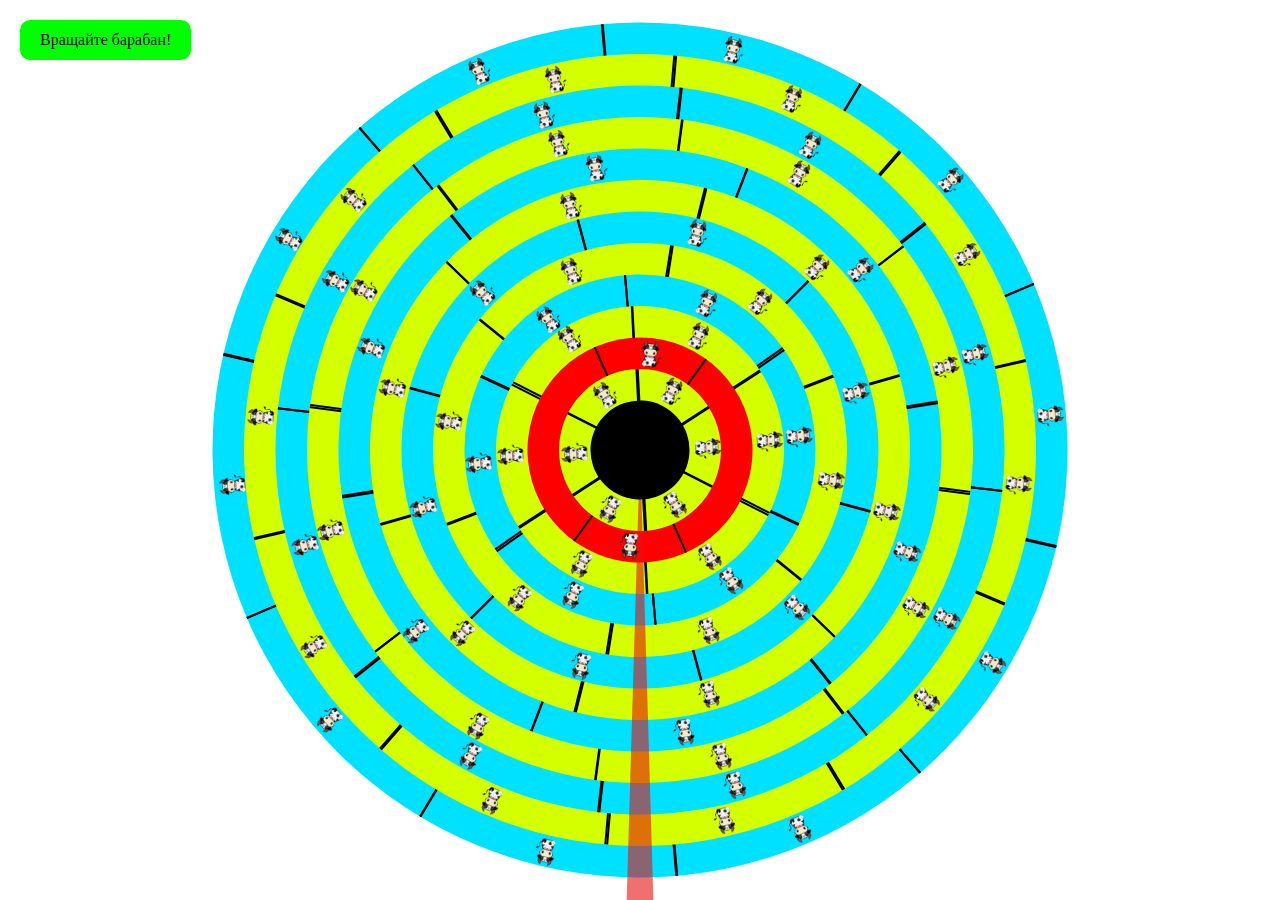
==== commit 25b7ffbe: "Add files via upload" ====
--- a/docs/index.html
+++ b/docs/index.html
@@ -1,13 +1,13 @@
-<!DOCTYPE html><html lang="en"><head><meta charset="UTF-8"><meta http-equiv="X-UA-Compatible" content="IE=edge"><meta name="viewport" content="width=device-width,initial-scale=1"><meta name="format-detection" content="telephone=no"><link rel="stylesheet" href="./css/swiper-bundle.min.css"><link rel="stylesheet" href="./css/home.min.css"><!-- <link rel="shortcut icon" href="img/favicon.ico"> --><title>Home</title></head><!-- todo указать нужное значение дял подключени\отключения свайпера --><body class="home"><div class="wrapper"><main><div class="hero"><div class="hero__container"><div class="hero__ring ring"><div class="ring__button">Вращайте барабан!</div><div class="ring__lines"><span></span> <span></span> <span></span><!-- <span></span> --><!-- <span></span> --></div><!-- ! #1 --><div class="ring__wrapper ring__wrapper_1"><!-- 1.1 --><div class="ring__image ring__image_1"><picture><source type="image/webp" srcset="img/gallery/1/1.webp"><img src="img/gallery/1/1.png" alt="Thematic image"></picture></div><!-- 1.2 --><div class="ring__image ring__image_2"><picture><source type="image/webp" srcset="img/gallery/1/1.webp"><img src="img/gallery/1/1.png" alt="Thematic image"></picture></div><!-- 1.3 --><div class="ring__image ring__image_3"><picture><source type="image/webp" srcset="img/gallery/1/1.webp"><img src="img/gallery/1/1.png" alt="Thematic image"></picture></div><!-- 1.4 --><div class="ring__image ring__image_4"><picture><source type="image/webp" srcset="img/gallery/1/1.webp"><img src="img/gallery/1/1.png" alt="Thematic image"></picture></div><!-- 1.5 --><div class="ring__image ring__image_5"><picture><source type="image/webp" srcset="img/gallery/1/1.webp"><img src="img/gallery/1/1.png" alt="Thematic image"></picture></div><!-- 1.6 --><div class="ring__image ring__image_6"><picture><source type="image/webp" srcset="img/gallery/1/1.webp"><img src="img/gallery/1/1.png" alt="Thematic image"></picture></div><!-- 1.7 --><div class="ring__image ring__image_7"><picture><source type="image/webp" srcset="img/gallery/1/1.webp"><img src="img/gallery/1/1.png" alt="Thematic image"></picture></div><!-- 1.8 --><div class="ring__image ring__image_8"><picture><source type="image/webp" srcset="img/gallery/1/1.webp"><img src="img/gallery/1/1.png" alt="Thematic image"></picture></div><!-- 1.9 --><div class="ring__image ring__image_9"><picture><source type="image/webp" srcset="img/gallery/1/1.webp"><img src="img/gallery/1/1.png" alt="Thematic image"></picture></div><!-- 1.10 --><div class="ring__image ring__image_10"><picture><source type="image/webp" srcset="img/gallery/1/1.webp"><img src="img/gallery/1/1.png" alt="Thematic image"></picture></div></div><!-- ! #2 --><div class="ring__wrapper ring__wrapper_2"><!-- 2.1 --><div class="ring__image ring__image_1"><picture><source type="image/webp" srcset="img/gallery/1/1.webp"><img src="img/gallery/1/1.png" alt="Thematic image"></picture></div><!-- 2.2 --><div class="ring__image ring__image_2"><picture><source type="image/webp" srcset="img/gallery/1/1.webp"><img src="img/gallery/1/1.png" alt="Thematic image"></picture></div><!-- 2.3 --><div class="ring__image ring__image_3"><picture><source type="image/webp" srcset="img/gallery/1/1.webp"><img src="img/gallery/1/1.png" alt="Thematic image"></picture></div><!-- 2.4 --><div class="ring__image ring__image_4"><picture><source type="image/webp" srcset="img/gallery/1/1.webp"><img src="img/gallery/1/1.png" alt="Thematic image"></picture></div><!-- 2.5 --><div class="ring__image ring__image_5"><picture><source type="image/webp" srcset="img/gallery/1/1.webp"><img src="img/gallery/1/1.png" alt="Thematic image"></picture></div><!-- 2.6 --><div class="ring__image ring__image_6"><picture><source type="image/webp" srcset="img/gallery/1/1.webp"><img src="img/gallery/1/1.png" alt="Thematic image"></picture></div><!-- 2.7 --><div class="ring__image ring__image_7"><picture><source type="image/webp" srcset="img/gallery/1/1.webp"><img src="img/gallery/1/1.png" alt="Thematic image"></picture></div><!-- 2.8 --><div class="ring__image ring__image_8"><picture><source type="image/webp" srcset="img/gallery/1/1.webp"><img src="img/gallery/1/1.png" alt="Thematic image"></picture></div><!-- 2.9 --><div class="ring__image ring__image_9"><picture><source type="image/webp" srcset="img/gallery/1/1.webp"><img src="img/gallery/1/1.png" alt="Thematic image"></picture></div><!-- 2.10 --><div class="ring__image ring__image_10"><picture><source type="image/webp" srcset="img/gallery/1/1.webp"><img src="img/gallery/1/1.png" alt="Thematic image"></picture></div></div><!-- ! #3 --><div class="ring__wrapper ring__wrapper_3"><!-- 3.1 --><div class="ring__image ring__image_1"><picture><source type="image/webp" srcset="img/gallery/1/1.webp"><img src="img/gallery/1/1.png" alt="Thematic image"></picture></div><!-- 3.2 --><div class="ring__image ring__image_2"><picture><source type="image/webp" srcset="img/gallery/1/1.webp"><img src="img/gallery/1/1.png" alt="Thematic image"></picture></div><!-- 3.3 --><div class="ring__image ring__image_3"><picture><source type="image/webp" srcset="img/gallery/1/1.webp"><img src="img/gallery/1/1.png" alt="Thematic image"></picture></div><!-- 3.4 --><div class="ring__image ring__image_4"><picture><source type="image/webp" srcset="img/gallery/1/1.webp"><img src="img/gallery/1/1.png" alt="Thematic image"></picture></div><!-- 3.5 --><div class="ring__image ring__image_5"><picture><source type="image/webp" srcset="img/gallery/1/1.webp"><img src="img/gallery/1/1.png" alt="Thematic image"></picture></div><!-- 3.6 --><div class="ring__image ring__image_6"><picture><source type="image/webp" srcset="img/gallery/1/1.webp"><img src="img/gallery/1/1.png" alt="Thematic image"></picture></div><!-- 3.7 --><div class="ring__image ring__image_7"><picture><source type="image/webp" srcset="img/gallery/1/1.webp"><img src="img/gallery/1/1.png" alt="Thematic image"></picture></div><!-- 3.8 --><div class="ring__image ring__image_8"><picture><source type="image/webp" srcset="img/gallery/1/1.webp"><img src="img/gallery/1/1.png" alt="Thematic image"></picture></div></div><!-- ! #4 --><div class="ring__wrapper ring__wrapper_4"><!-- 4.1 --><div class="ring__image ring__image_1"><picture><source type="image/webp" srcset="img/gallery/1/1.webp"><img src="img/gallery/1/1.png" alt="Thematic image"></picture></div><!-- 4.2 --><div class="ring__image ring__image_2"><picture><source type="image/webp" srcset="img/gallery/1/1.webp"><img src="img/gallery/1/1.png" alt="Thematic image"></picture></div><!-- 4.3 --><div class="ring__image ring__image_3"><picture><source type="image/webp" srcset="img/gallery/1/1.webp"><img src="img/gallery/1/1.png" alt="Thematic image"></picture></div><!-- 4.4 --><div class="ring__image ring__image_4"><picture><source type="image/webp" srcset="img/gallery/1/1.webp"><img src="img/gallery/1/1.png" alt="Thematic image"></picture></div><!-- 4.5 --><div class="ring__image ring__image_5"><picture><source type="image/webp" srcset="img/gallery/1/1.webp"><img src="img/gallery/1/1.png" alt="Thematic image"></picture></div><!-- 4.6 --><div class="ring__image ring__image_6"><picture><source type="image/webp" srcset="img/gallery/1/1.webp"><img src="img/gallery/1/1.png" alt="Thematic image"></picture></div><!-- 4.7 --><div class="ring__image ring__image_7"><picture><source type="image/webp" srcset="img/gallery/1/1.webp"><img src="img/gallery/1/1.png" alt="Thematic image"></picture></div><!-- 4.8 --><div class="ring__image ring__image_8"><picture><source type="image/webp" srcset="img/gallery/1/1.webp"><img src="img/gallery/1/1.png" alt="Thematic image"></picture></div></div><!-- ! #5 --><div class="ring__wrapper ring__wrapper_5"><!-- 5.1 --><div class="ring__image ring__image_1"><picture><source type="image/webp" srcset="img/gallery/1/1.webp"><img src="img/gallery/1/1.png" alt="Thematic image"></picture></div><!-- 5.2 --><div class="ring__image ring__image_2"><picture><source type="image/webp" srcset="img/gallery/1/1.webp"><img src="img/gallery/1/1.png" alt="Thematic image"></picture></div><!-- 5.3 --><div class="ring__image ring__image_3"><picture><source type="image/webp" srcset="img/gallery/1/1.webp"><img src="img/gallery/1/1.png" alt="Thematic image"></picture></div><!-- 5.4 --><div class="ring__image ring__image_4"><picture><source type="image/webp" srcset="img/gallery/1/1.webp"><img src="img/gallery/1/1.png" alt="Thematic image"></picture></div><!-- 5.5 --><div class="ring__image ring__image_5"><picture><source type="image/webp" srcset="img/gallery/1/1.webp"><img src="img/gallery/1/1.png" alt="Thematic image"></picture></div><!-- 5.6 --><div class="ring__image ring__image_6"><picture><source type="image/webp" srcset="img/gallery/1/1.webp"><img src="img/gallery/1/1.png" alt="Thematic image"></picture></div></div><!-- ! #6 --><div class="ring__wrapper ring__wrapper_6"><!-- 6.1 --><div class="ring__image ring__image_1"><picture><source type="image/webp" srcset="img/gallery/1/1.webp"><img src="img/gallery/1/1.png" alt="Thematic image"></picture></div><!-- 6.2 --><div class="ring__image ring__image_2"><picture><source type="image/webp" srcset="img/gallery/1/1.webp"><img src="img/gallery/1/1.png" alt="Thematic image"></picture></div><!-- 6.3 --><div class="ring__image ring__image_3"><picture><source type="image/webp" srcset="img/gallery/1/1.webp"><img src="img/gallery/1/1.png" alt="Thematic image"></picture></div><!-- 6.4 --><div class="ring__image ring__image_4"><picture><source type="image/webp" srcset="img/gallery/1/1.webp"><img src="img/gallery/1/1.png" alt="Thematic image"></picture></div><!-- 6.5 --><div class="ring__image ring__image_5"><picture><source type="image/webp" srcset="img/gallery/1/1.webp"><img src="img/gallery/1/1.png" alt="Thematic image"></picture></div><!-- 6.6 --><div class="ring__image ring__image_6"><picture><source type="image/webp" srcset="img/gallery/1/1.webp"><img src="img/gallery/1/1.png" alt="Thematic image"></picture></div></div><!-- ! #7 --><div class="ring__wrapper ring__wrapper_7"><!-- 7.1 --><div class="ring__image ring__image_1"><picture><source type="image/webp" srcset="img/gallery/1/1.webp"><img src="img/gallery/1/1.png" alt="Thematic image"></picture></div><!-- 7.2 --><div class="ring__image ring__image_2"><picture><source type="image/webp" srcset="img/gallery/1/1.webp"><img src="img/gallery/1/1.png" alt="Thematic image"></picture></div><!-- 7.3 --><div class="ring__image ring__image_3"><picture><source type="image/webp" srcset="img/gallery/1/1.webp"><img src="img/gallery/1/1.png" alt="Thematic image"></picture></div><!-- 7.4 --><div class="ring__image ring__image_4"><picture><source type="image/webp" srcset="img/gallery/1/1.webp"><img src="img/gallery/1/1.png" alt="Thematic image"></picture></div><!-- 7.5 --><div class="ring__image ring__image_5"><picture><source type="image/webp" srcset="img/gallery/1/1.webp"><img src="img/gallery/1/1.png" alt="Thematic image"></picture></div><!-- 7.6 --><div class="ring__image ring__image_6"><picture><source type="image/webp" srcset="img/gallery/1/1.webp"><img src="img/gallery/1/1.png" alt="Thematic image"></picture></div></div><!-- ! #8 --><div class="ring__wrapper ring__wrapper_8"><!-- 8.1 --><div class="ring__image ring__image_1"><picture><source type="image/webp" srcset="img/gallery/1/1.webp"><img src="img/gallery/1/1.png" alt="Thematic image"></picture></div><!-- 8.2 --><div class="ring__image ring__image_2"><picture><source type="image/webp" srcset="img/gallery/1/1.webp"><img src="img/gallery/1/1.png" alt="Thematic image"></picture></div><!-- 8.3 --><div class="ring__image ring__image_3"><picture><source type="image/webp" srcset="img/gallery/1/1.webp"><img src="img/gallery/1/1.png" alt="Thematic image"></picture></div><!-- 8.4 --><div class="ring__image ring__image_4"><picture><source type="image/webp" srcset="img/gallery/1/1.webp"><img src="img/gallery/1/1.png" alt="Thematic image"></picture></div><!-- 8.5 --><div class="ring__image ring__image_5"><picture><source type="image/webp" srcset="img/gallery/1/1.webp"><img src="img/gallery/1/1.png" alt="Thematic image"></picture></div><!-- 8.6 --><div class="ring__image ring__image_6"><picture><source type="image/webp" srcset="img/gallery/1/1.webp"><img src="img/gallery/1/1.png" alt="Thematic image"></picture></div></div><!-- ! #9 --><div class="ring__wrapper ring__wrapper_9"><!-- 9.1 --><div class="ring__image ring__image_1"><picture><source type="image/webp" srcset="img/gallery/1/1.webp"><img src="img/gallery/1/1.png" alt="Thematic image"></picture></div><!-- 9.2 --><div class="ring__image ring__image_2"><picture><source type="image/webp" srcset="img/gallery/1/1.webp"><img src="img/gallery/1/1.png" alt="Thematic image"></picture></div><!-- 9.3 --><div class="ring__image ring__image_3"><picture><source type="image/webp" srcset="img/gallery/1/1.webp"><img src="img/gallery/1/1.png" alt="Thematic image"></picture></div><!-- 9.4 --><div class="ring__image ring__image_4"><picture><source type="image/webp" srcset="img/gallery/1/1.webp"><img src="img/gallery/1/1.png" alt="Thematic image"></picture></div><!-- 9.5 --><div class="ring__image ring__image_5"><picture><source type="image/webp" srcset="img/gallery/1/1.webp"><img src="img/gallery/1/1.png" alt="Thematic image"></picture></div><!-- 9.6 --><div class="ring__image ring__image_6"><picture><source type="image/webp" srcset="img/gallery/1/1.webp"><img src="img/gallery/1/1.png" alt="Thematic image"></picture></div></div><!-- ! #10 --><div class="ring__wrapper ring__wrapper_10"><!-- 10.1 --><div class="ring__image ring__image_1"><picture><source type="image/webp" srcset="img/gallery/1/1.webp"><img src="img/gallery/1/1.png" alt="Thematic image"></picture></div><!-- 10.2 --><div class="ring__image ring__image_2"><picture><source type="image/webp" srcset="img/gallery/1/1.webp"><img src="img/gallery/1/1.png" alt="Thematic image"></picture></div><!-- 10.3 --><div class="ring__image ring__image_3"><picture><source type="image/webp" srcset="img/gallery/1/1.webp"><img src="img/gallery/1/1.png" alt="Thematic image"></picture></div><!-- 10.4 --><div class="ring__image ring__image_4"><picture><source type="image/webp" srcset="img/gallery/1/1.webp"><img src="img/gallery/1/1.png" alt="Thematic image"></picture></div><!-- 10.5 --><div class="ring__image ring__image_5"><picture><source type="image/webp" srcset="img/gallery/1/1.webp"><img src="img/gallery/1/1.png" alt="Thematic image"></picture></div><!-- 10.6 --><div class="ring__image ring__image_6"><picture><source type="image/webp" srcset="img/gallery/1/1.webp"><img src="img/gallery/1/1.png" alt="Thematic image"></picture></div></div><!-- ! #11 --><div class="ring__wrapper ring__wrapper_11"><!-- 11.1 --><div class="ring__image ring__image_1"><picture><source type="image/webp" srcset="img/gallery/1/1.webp"><img src="img/gallery/1/1.png" alt="Thematic image"></picture></div><!-- 11.4 --><div class="ring__image ring__image_4"><picture><source type="image/webp" srcset="img/gallery/1/1.webp"><img src="img/gallery/1/1.png" alt="Thematic image"></picture></div></div><!-- ! #12 --><div class="ring__wrapper ring__wrapper_12"><!-- 12.1 --><div class="ring__image ring__image_1"><picture><source type="image/webp" srcset="img/gallery/1/1.webp"><img src="img/gallery/1/1.png" alt="Thematic image"></picture></div><!-- 12.2 --><div class="ring__image ring__image_2"><picture><source type="image/webp" srcset="img/gallery/1/1.webp"><img src="img/gallery/1/1.png" alt="Thematic image"></picture></div><!-- 12.3 --><div class="ring__image ring__image_3"><picture><source type="image/webp" srcset="img/gallery/1/1.webp"><img src="img/gallery/1/1.png" alt="Thematic image"></picture></div><!-- 12.4 --><div class="ring__image ring__image_4"><picture><source type="image/webp" srcset="img/gallery/1/1.webp"><img src="img/gallery/1/1.png" alt="Thematic image"></picture></div><!-- 12.5 --><div class="ring__image ring__image_5"><picture><source type="image/webp" srcset="img/gallery/1/1.webp"><img src="img/gallery/1/1.png" alt="Thematic image"></picture></div><!-- 12.6 --><div class="ring__image ring__image_6"><picture><source type="image/webp" srcset="img/gallery/1/1.webp"><img src="img/gallery/1/1.png" alt="Thematic image"></picture></div></div><!-- ! #13 --><div class="ring__wrapper ring__wrapper_13"></div></div></div></div></main></div><script src="js/swiper-bundle.min.js"></script><script type="text/javascript">function downloadJSAtOnload() {
-		let element = document.createElement("script");
-		element.src = "js/script.js";
-		element.type = 'module'
-		document.body.appendChild(element);
-	}
-	if (window.addEventListener) {
-		window.addEventListener("load", downloadJSAtOnload, false);
-	} else if (window.attachEvent) {
-		window.attachEvent("onload", downloadJSAtOnload);
-	} else {
-		window.onload = downloadJSAtOnload;
+<!DOCTYPE html><html lang="en"><head><meta charset="UTF-8"><meta http-equiv="X-UA-Compatible" content="IE=edge"><meta name="viewport" content="width=device-width,initial-scale=1"><meta name="format-detection" content="telephone=no"><link rel="stylesheet" href="./css/swiper-bundle.min.css"><link rel="stylesheet" href="./css/home.min.css"><!-- <link rel="shortcut icon" href="img/favicon.ico"> --><title>Home</title></head><!-- todo указать нужное значение дял подключени\отключения свайпера --><body class="home"><div class="wrapper"><main><div class="hero"><div class="hero__container"><div class="hero__ring ring"><div class="ring__button">Вращайте барабан!</div><div class="ring__lines"><span></span> <span></span> <span></span><!-- <span></span> --><!-- <span></span> --></div><!-- ! #1 --><div class="ring__wrapper ring__wrapper_1"><!-- 1.1 --><div class="ring__image ring__image_1"><picture><source type="image/webp" srcset="img/gallery/1/1.webp"><img src="img/gallery/1/1.png" alt="Thematic image"></picture></div><!-- 1.2 --><div class="ring__image ring__image_2"><picture><source type="image/webp" srcset="img/gallery/1/1.webp"><img src="img/gallery/1/1.png" alt="Thematic image"></picture></div><!-- 1.3 --><div class="ring__image ring__image_3"><picture><source type="image/webp" srcset="img/gallery/1/1.webp"><img src="img/gallery/1/1.png" alt="Thematic image"></picture></div><!-- 1.4 --><div class="ring__image ring__image_4"><picture><source type="image/webp" srcset="img/gallery/1/1.webp"><img src="img/gallery/1/1.png" alt="Thematic image"></picture></div><!-- 1.5 --><div class="ring__image ring__image_5"><picture><source type="image/webp" srcset="img/gallery/1/1.webp"><img src="img/gallery/1/1.png" alt="Thematic image"></picture></div><!-- 1.6 --><div class="ring__image ring__image_6"><picture><source type="image/webp" srcset="img/gallery/1/1.webp"><img src="img/gallery/1/1.png" alt="Thematic image"></picture></div><!-- 1.7 --><div class="ring__image ring__image_7"><picture><source type="image/webp" srcset="img/gallery/1/1.webp"><img src="img/gallery/1/1.png" alt="Thematic image"></picture></div><!-- 1.8 --><div class="ring__image ring__image_8"><picture><source type="image/webp" srcset="img/gallery/1/1.webp"><img src="img/gallery/1/1.png" alt="Thematic image"></picture></div><!-- 1.9 --><div class="ring__image ring__image_9"><picture><source type="image/webp" srcset="img/gallery/1/1.webp"><img src="img/gallery/1/1.png" alt="Thematic image"></picture></div><!-- 1.10 --><div class="ring__image ring__image_10"><picture><source type="image/webp" srcset="img/gallery/1/1.webp"><img src="img/gallery/1/1.png" alt="Thematic image"></picture></div></div><!-- ! #2 --><div class="ring__wrapper ring__wrapper_2"><!-- 2.1 --><div class="ring__image ring__image_1"><picture><source type="image/webp" srcset="img/gallery/1/1.webp"><img src="img/gallery/1/1.png" alt="Thematic image"></picture></div><!-- 2.2 --><div class="ring__image ring__image_2"><picture><source type="image/webp" srcset="img/gallery/1/1.webp"><img src="img/gallery/1/1.png" alt="Thematic image"></picture></div><!-- 2.3 --><div class="ring__image ring__image_3"><picture><source type="image/webp" srcset="img/gallery/1/1.webp"><img src="img/gallery/1/1.png" alt="Thematic image"></picture></div><!-- 2.4 --><div class="ring__image ring__image_4"><picture><source type="image/webp" srcset="img/gallery/1/1.webp"><img src="img/gallery/1/1.png" alt="Thematic image"></picture></div><!-- 2.5 --><div class="ring__image ring__image_5"><picture><source type="image/webp" srcset="img/gallery/1/1.webp"><img src="img/gallery/1/1.png" alt="Thematic image"></picture></div><!-- 2.6 --><div class="ring__image ring__image_6"><picture><source type="image/webp" srcset="img/gallery/1/1.webp"><img src="img/gallery/1/1.png" alt="Thematic image"></picture></div><!-- 2.7 --><div class="ring__image ring__image_7"><picture><source type="image/webp" srcset="img/gallery/1/1.webp"><img src="img/gallery/1/1.png" alt="Thematic image"></picture></div><!-- 2.8 --><div class="ring__image ring__image_8"><picture><source type="image/webp" srcset="img/gallery/1/1.webp"><img src="img/gallery/1/1.png" alt="Thematic image"></picture></div><!-- 2.9 --><div class="ring__image ring__image_9"><picture><source type="image/webp" srcset="img/gallery/1/1.webp"><img src="img/gallery/1/1.png" alt="Thematic image"></picture></div><!-- 2.10 --><div class="ring__image ring__image_10"><picture><source type="image/webp" srcset="img/gallery/1/1.webp"><img src="img/gallery/1/1.png" alt="Thematic image"></picture></div></div><!-- ! #3 --><div class="ring__wrapper ring__wrapper_3"><!-- 3.1 --><div class="ring__image ring__image_1"><picture><source type="image/webp" srcset="img/gallery/1/1.webp"><img src="img/gallery/1/1.png" alt="Thematic image"></picture></div><!-- 3.2 --><div class="ring__image ring__image_2"><picture><source type="image/webp" srcset="img/gallery/1/1.webp"><img src="img/gallery/1/1.png" alt="Thematic image"></picture></div><!-- 3.3 --><div class="ring__image ring__image_3"><picture><source type="image/webp" srcset="img/gallery/1/1.webp"><img src="img/gallery/1/1.png" alt="Thematic image"></picture></div><!-- 3.4 --><div class="ring__image ring__image_4"><picture><source type="image/webp" srcset="img/gallery/1/1.webp"><img src="img/gallery/1/1.png" alt="Thematic image"></picture></div><!-- 3.5 --><div class="ring__image ring__image_5"><picture><source type="image/webp" srcset="img/gallery/1/1.webp"><img src="img/gallery/1/1.png" alt="Thematic image"></picture></div><!-- 3.6 --><div class="ring__image ring__image_6"><picture><source type="image/webp" srcset="img/gallery/1/1.webp"><img src="img/gallery/1/1.png" alt="Thematic image"></picture></div><!-- 3.7 --><div class="ring__image ring__image_7"><picture><source type="image/webp" srcset="img/gallery/1/1.webp"><img src="img/gallery/1/1.png" alt="Thematic image"></picture></div><!-- 3.8 --><div class="ring__image ring__image_8"><picture><source type="image/webp" srcset="img/gallery/1/1.webp"><img src="img/gallery/1/1.png" alt="Thematic image"></picture></div></div><!-- ! #4 --><div class="ring__wrapper ring__wrapper_4"><!-- 4.1 --><div class="ring__image ring__image_1"><picture><source type="image/webp" srcset="img/gallery/1/1.webp"><img src="img/gallery/1/1.png" alt="Thematic image"></picture></div><!-- 4.2 --><div class="ring__image ring__image_2"><picture><source type="image/webp" srcset="img/gallery/1/1.webp"><img src="img/gallery/1/1.png" alt="Thematic image"></picture></div><!-- 4.3 --><div class="ring__image ring__image_3"><picture><source type="image/webp" srcset="img/gallery/1/1.webp"><img src="img/gallery/1/1.png" alt="Thematic image"></picture></div><!-- 4.4 --><div class="ring__image ring__image_4"><picture><source type="image/webp" srcset="img/gallery/1/1.webp"><img src="img/gallery/1/1.png" alt="Thematic image"></picture></div><!-- 4.5 --><div class="ring__image ring__image_5"><picture><source type="image/webp" srcset="img/gallery/1/1.webp"><img src="img/gallery/1/1.png" alt="Thematic image"></picture></div><!-- 4.6 --><div class="ring__image ring__image_6"><picture><source type="image/webp" srcset="img/gallery/1/1.webp"><img src="img/gallery/1/1.png" alt="Thematic image"></picture></div><!-- 4.7 --><div class="ring__image ring__image_7"><picture><source type="image/webp" srcset="img/gallery/1/1.webp"><img src="img/gallery/1/1.png" alt="Thematic image"></picture></div><!-- 4.8 --><div class="ring__image ring__image_8"><picture><source type="image/webp" srcset="img/gallery/1/1.webp"><img src="img/gallery/1/1.png" alt="Thematic image"></picture></div></div><!-- ! #5 --><div class="ring__wrapper ring__wrapper_5"><!-- 5.1 --><div class="ring__image ring__image_1"><picture><source type="image/webp" srcset="img/gallery/1/1.webp"><img src="img/gallery/1/1.png" alt="Thematic image"></picture></div><!-- 5.2 --><div class="ring__image ring__image_2"><picture><source type="image/webp" srcset="img/gallery/1/1.webp"><img src="img/gallery/1/1.png" alt="Thematic image"></picture></div><!-- 5.3 --><div class="ring__image ring__image_3"><picture><source type="image/webp" srcset="img/gallery/1/1.webp"><img src="img/gallery/1/1.png" alt="Thematic image"></picture></div><!-- 5.4 --><div class="ring__image ring__image_4"><picture><source type="image/webp" srcset="img/gallery/1/1.webp"><img src="img/gallery/1/1.png" alt="Thematic image"></picture></div><!-- 5.5 --><div class="ring__image ring__image_5"><picture><source type="image/webp" srcset="img/gallery/1/1.webp"><img src="img/gallery/1/1.png" alt="Thematic image"></picture></div><!-- 5.6 --><div class="ring__image ring__image_6"><picture><source type="image/webp" srcset="img/gallery/1/1.webp"><img src="img/gallery/1/1.png" alt="Thematic image"></picture></div></div><!-- ! #6 --><div class="ring__wrapper ring__wrapper_6"><!-- 6.1 --><div class="ring__image ring__image_1"><picture><source type="image/webp" srcset="img/gallery/1/1.webp"><img src="img/gallery/1/1.png" alt="Thematic image"></picture></div><!-- 6.2 --><div class="ring__image ring__image_2"><picture><source type="image/webp" srcset="img/gallery/1/1.webp"><img src="img/gallery/1/1.png" alt="Thematic image"></picture></div><!-- 6.3 --><div class="ring__image ring__image_3"><picture><source type="image/webp" srcset="img/gallery/1/1.webp"><img src="img/gallery/1/1.png" alt="Thematic image"></picture></div><!-- 6.4 --><div class="ring__image ring__image_4"><picture><source type="image/webp" srcset="img/gallery/1/1.webp"><img src="img/gallery/1/1.png" alt="Thematic image"></picture></div><!-- 6.5 --><div class="ring__image ring__image_5"><picture><source type="image/webp" srcset="img/gallery/1/1.webp"><img src="img/gallery/1/1.png" alt="Thematic image"></picture></div><!-- 6.6 --><div class="ring__image ring__image_6"><picture><source type="image/webp" srcset="img/gallery/1/1.webp"><img src="img/gallery/1/1.png" alt="Thematic image"></picture></div></div><!-- ! #7 --><div class="ring__wrapper ring__wrapper_7"><!-- 7.1 --><div class="ring__image ring__image_1"><picture><source type="image/webp" srcset="img/gallery/1/1.webp"><img src="img/gallery/1/1.png" alt="Thematic image"></picture></div><!-- 7.2 --><div class="ring__image ring__image_2"><picture><source type="image/webp" srcset="img/gallery/1/1.webp"><img src="img/gallery/1/1.png" alt="Thematic image"></picture></div><!-- 7.3 --><div class="ring__image ring__image_3"><picture><source type="image/webp" srcset="img/gallery/1/1.webp"><img src="img/gallery/1/1.png" alt="Thematic image"></picture></div><!-- 7.4 --><div class="ring__image ring__image_4"><picture><source type="image/webp" srcset="img/gallery/1/1.webp"><img src="img/gallery/1/1.png" alt="Thematic image"></picture></div><!-- 7.5 --><div class="ring__image ring__image_5"><picture><source type="image/webp" srcset="img/gallery/1/1.webp"><img src="img/gallery/1/1.png" alt="Thematic image"></picture></div><!-- 7.6 --><div class="ring__image ring__image_6"><picture><source type="image/webp" srcset="img/gallery/1/1.webp"><img src="img/gallery/1/1.png" alt="Thematic image"></picture></div></div><!-- ! #8 --><div class="ring__wrapper ring__wrapper_8"><!-- 8.1 --><div class="ring__image ring__image_1"><picture><source type="image/webp" srcset="img/gallery/1/1.webp"><img src="img/gallery/1/1.png" alt="Thematic image"></picture></div><!-- 8.2 --><div class="ring__image ring__image_2"><picture><source type="image/webp" srcset="img/gallery/1/1.webp"><img src="img/gallery/1/1.png" alt="Thematic image"></picture></div><!-- 8.3 --><div class="ring__image ring__image_3"><picture><source type="image/webp" srcset="img/gallery/1/1.webp"><img src="img/gallery/1/1.png" alt="Thematic image"></picture></div><!-- 8.4 --><div class="ring__image ring__image_4"><picture><source type="image/webp" srcset="img/gallery/1/1.webp"><img src="img/gallery/1/1.png" alt="Thematic image"></picture></div><!-- 8.5 --><div class="ring__image ring__image_5"><picture><source type="image/webp" srcset="img/gallery/1/1.webp"><img src="img/gallery/1/1.png" alt="Thematic image"></picture></div><!-- 8.6 --><div class="ring__image ring__image_6"><picture><source type="image/webp" srcset="img/gallery/1/1.webp"><img src="img/gallery/1/1.png" alt="Thematic image"></picture></div></div><!-- ! #9 --><div class="ring__wrapper ring__wrapper_9"><!-- 9.1 --><div class="ring__image ring__image_1"><picture><source type="image/webp" srcset="img/gallery/1/1.webp"><img src="img/gallery/1/1.png" alt="Thematic image"></picture></div><!-- 9.2 --><div class="ring__image ring__image_2"><picture><source type="image/webp" srcset="img/gallery/1/1.webp"><img src="img/gallery/1/1.png" alt="Thematic image"></picture></div><!-- 9.3 --><div class="ring__image ring__image_3"><picture><source type="image/webp" srcset="img/gallery/1/1.webp"><img src="img/gallery/1/1.png" alt="Thematic image"></picture></div><!-- 9.4 --><div class="ring__image ring__image_4"><picture><source type="image/webp" srcset="img/gallery/1/1.webp"><img src="img/gallery/1/1.png" alt="Thematic image"></picture></div><!-- 9.5 --><div class="ring__image ring__image_5"><picture><source type="image/webp" srcset="img/gallery/1/1.webp"><img src="img/gallery/1/1.png" alt="Thematic image"></picture></div><!-- 9.6 --><div class="ring__image ring__image_6"><picture><source type="image/webp" srcset="img/gallery/1/1.webp"><img src="img/gallery/1/1.png" alt="Thematic image"></picture></div></div><!-- ! #10 --><div class="ring__wrapper ring__wrapper_10"><!-- 10.1 --><div class="ring__image ring__image_1"><picture><source type="image/webp" srcset="img/gallery/1/1.webp"><img src="img/gallery/1/1.png" alt="Thematic image"></picture></div><!-- 10.2 --><div class="ring__image ring__image_2"><picture><source type="image/webp" srcset="img/gallery/1/1.webp"><img src="img/gallery/1/1.png" alt="Thematic image"></picture></div><!-- 10.3 --><div class="ring__image ring__image_3"><picture><source type="image/webp" srcset="img/gallery/1/1.webp"><img src="img/gallery/1/1.png" alt="Thematic image"></picture></div><!-- 10.4 --><div class="ring__image ring__image_4"><picture><source type="image/webp" srcset="img/gallery/1/1.webp"><img src="img/gallery/1/1.png" alt="Thematic image"></picture></div><!-- 10.5 --><div class="ring__image ring__image_5"><picture><source type="image/webp" srcset="img/gallery/1/1.webp"><img src="img/gallery/1/1.png" alt="Thematic image"></picture></div><!-- 10.6 --><div class="ring__image ring__image_6"><picture><source type="image/webp" srcset="img/gallery/1/1.webp"><img src="img/gallery/1/1.png" alt="Thematic image"></picture></div></div><!-- ! #11 --><div class="ring__wrapper ring__wrapper_11"><!-- 11.1 --><div class="ring__image ring__image_1"><picture><source type="image/webp" srcset="img/gallery/1/1.webp"><img src="img/gallery/1/1.png" alt="Thematic image"></picture></div><!-- 11.4 --><div class="ring__image ring__image_4"><picture><source type="image/webp" srcset="img/gallery/1/1.webp"><img src="img/gallery/1/1.png" alt="Thematic image"></picture></div></div><!-- ! #12 --><div class="ring__wrapper ring__wrapper_12"><!-- 12.1 --><div class="ring__image ring__image_1"><picture><source type="image/webp" srcset="img/gallery/1/1.webp"><img src="img/gallery/1/1.png" alt="Thematic image"></picture></div><!-- 12.2 --><div class="ring__image ring__image_2"><picture><source type="image/webp" srcset="img/gallery/1/1.webp"><img src="img/gallery/1/1.png" alt="Thematic image"></picture></div><!-- 12.3 --><div class="ring__image ring__image_3"><picture><source type="image/webp" srcset="img/gallery/1/1.webp"><img src="img/gallery/1/1.png" alt="Thematic image"></picture></div><!-- 12.4 --><div class="ring__image ring__image_4"><picture><source type="image/webp" srcset="img/gallery/1/1.webp"><img src="img/gallery/1/1.png" alt="Thematic image"></picture></div><!-- 12.5 --><div class="ring__image ring__image_5"><picture><source type="image/webp" srcset="img/gallery/1/1.webp"><img src="img/gallery/1/1.png" alt="Thematic image"></picture></div><!-- 12.6 --><div class="ring__image ring__image_6"><picture><source type="image/webp" srcset="img/gallery/1/1.webp"><img src="img/gallery/1/1.png" alt="Thematic image"></picture></div></div><!-- ! #13 --><div class="ring__wrapper ring__wrapper_13"></div></div></div></div></main></div><script src="js/swiper-bundle.min.js"></script><script type="text/javascript">function downloadJSAtOnload() {
+		let element = document.createElement("script");
+		element.src = "js/script.js";
+		element.type = 'module'
+		document.body.appendChild(element);
+	}
+	if (window.addEventListener) {
+		window.addEventListener("load", downloadJSAtOnload, false);
+	} else if (window.attachEvent) {
+		window.attachEvent("onload", downloadJSAtOnload);
+	} else {
+		window.onload = downloadJSAtOnload;
 	}</script><!-- todo указать нужное значение дял подключения\отключения свайпера --></body></html>
--- a/docs/css/home.min.css
+++ b/docs/css/home.min.css
@@ -1 +1 @@
-@charset "UTF-8";html{scroll-behavior:smooth}a,address,aside,audio,b,body,div,footer,form,h1,h2,h3,h4,h5,h6,header,html,i,iframe,img,input,li,menu,nav,ol,p,section,span,textarea,ul,video{margin:0;padding:0;border:0;font-size:100%;font:inherit;vertical-align:baseline;box-sizing:border-box}body,html{position:relative;min-height:100%}article,aside,details,figcaption,figure,footer,header,hgroup,menu,nav,section{display:block}ol,ul{list-style:none}a{color:inherit;text-decoration:none}input,textarea{color:inherit}input::-moz-placeholder,textarea::-moz-placeholder{color:inherit;font-size:1em}input::placeholder,textarea::placeholder{color:inherit;font-size:1em}input:focus,textarea:focus{outline:0}button{cursor:pointer;color:inherit;border:none;background-color:transparent;padding:0}.input-checkbox,input.text,input[type=button],input[type=submit],input[type=text],textarea{-webkit-appearance:none;border-radius:0}.footer__container,.header__container{padding-left:4.6875%;padding-right:4.6875%}@font-face{font-family:Nunito;font-display:swap;src:url(../fonts/Nunito-Regular.woff) format("woff"),url(../fonts/Nunito-Regular.woff-2) format("woff-2");font-weight:400;font-style:normal}@font-face{font-family:Nunito;font-display:swap;src:url(../fonts/Nunito-Meidum.woff) format("woff"),url(../fonts/Nunito-Meidum.woff-2) format("woff-2");font-style:normal}@font-face{font-family:Nunito;font-display:swap;src:url(../fonts/Nunito-SemiBold.woff) format("woff"),url(../fonts/Nunito-SemiBold.woff-2) format("woff-2");font-weight:600;font-style:normal}@font-face{font-family:Nunito;font-display:swap;src:url(../fonts/Nunito-Bold.woff) format("woff"),url(../fonts/Nunito-Bold.woff-2) format("woff-2");font-weight:700;font-style:normal}body.lock{overflow:hidden}body{font-family:CustomFont;font-size:1rem;line-height:1.25}body::-webkit-scrollbar{width:12px;background-color:#d3d3d3}body::-webkit-scrollbar-thumb{background:grey;border-radius:5px}.wrapper{display:flex;flex-direction:column;justify-content:space-between;min-height:100vh;overflow:hidden}main{flex:1 1 auto}.header{background-color:grey;position:fixed;width:100%;opacity:1;transition:opacity .3s}.header:hover{opacity:1!important}.header:before{content:"";position:absolute;top:0;left:0;width:100%;height:100%;background-color:transparent;z-index:1}.header__body{min-height:70px;display:flex;align-items:center;justify-content:space-between;-moz-column-gap:20px;column-gap:20px}.header__logo{z-index:2;font-size:1.875rem;line-height:1.25;transition:.3s}.header__logo:hover{transform:scale(1.1)}.header-action{flex:1 1 auto;max-width:150px;position:relative;z-index:2;display:flex;align-items:center;justify-content:space-between;-moz-column-gap:15px;column-gap:15px}.header-action li{cursor:pointer;transition:.3s}.header-action li a{padding-top:5px;padding-bottom:5px}.burger{position:relative;z-index:2;min-height:40px;width:40px;margin-left:-5px;display:flex;align-items:center;justify-content:center;transition:.3s;cursor:pointer}.burger:hover{transform:scale(1.2)}.burger__wrapper{width:30px;height:20px;position:relative;display:flex;flex-direction:column}.burger__wrapper span,.burger__wrapper:after,.burger__wrapper:before{width:100%;height:2px;background-color:#000;transition:.3s;transform:translateY(0);position:relative;left:0}.burger__wrapper:before{content:"";animation:.7s forwards burgerTopDisabled}.burger__wrapper:after{content:"";animation:.7s forwards burgerBottomDisabled}.burger__wrapper span{top:50%;transform:translateY(-150%);transition:background-color .3s,transform .3s}@keyframes burgerTopDisabled{0%{top:50%;transform:translateY(-50%) rotate(-45deg)}50%{top:50%;transform:translateY(-50%)}100%{top:0;transform:translateY(0)}}@keyframes burgerBottomDisabled{0%{top:50%;transform:translateY(-250%) rotate(45deg)}50%{top:50%;transform:translateY(-250%)}100%{top:100%;transform:translateY(-300%)}}.burger.active .burger__wrapper:before{animation:.7s forwards burgerTopActive}.burger.active .burger__wrapper span{transform:translateY(-150%) scale(0);transition:background-color .3s,transform .3s .3s}.burger.active .burger__wrapper:after{animation:.7s forwards burgerBottomActive}@keyframes burgerTopActive{0%{top:0;transform:translateY(0)}50%{top:50%;transform:translateY(-50%)}100%{top:50%;transform:translateY(-50%) rotate(-45deg)}}@keyframes burgerBottomActive{0%{top:100%;transform:translateY(-300%)}50%{top:50%;transform:translateY(-250%)}100%{top:50%;transform:translateY(-250%) rotate(45deg)}}.btn{cursor:pointer;border-radius:.5rem;background-color:#6f38c7;width:100px;height:40px;transition:.3s;position:relative;overflow:hidden;padding:10px 15px}.btn span{position:relative;z-index:1}.btn:after{content:"";position:absolute;top:0;left:0;width:100%;height:100%;background-color:rgba(255,255,255,0);transition:.3s}.btn:hover{transform:scale(1.1)}.btn:hover:after{background-color:rgba(255,255,255,.25)}.btn:active:after{background-color:rgba(255,255,255,.15)}.btn.modify{color:red;background-color:#000}.spoiler{width:auto;padding-left:20px;padding-right:20px;background-color:#000;color:#fff;border-radius:10px}.spoiler__preview{cursor:pointer;padding-top:20px;padding-bottom:20px;position:relative;display:flex;justify-content:space-between;align-items:center}.spoiler__icon{transition:.3s}.spoiler__wrapper{height:0;overflow:hidden;transition:.5s}.spoiler__body{padding-top:30px;padding-bottom:30px}.spoiler.opened .spoiler__icon{transform:rotate(180deg)}.pop-up{position:fixed;top:0;left:0;background-color:rgba(0,0,0,.9);width:100vw;height:100vh;z-index:0;pointer-events:none;opacity:0;transition:opacity .5s,z-index .5s}.pop-up.active{z-index:20;opacity:1;pointer-events:all;transition:opacity .5s,z-index}.pop-up__wrapper{position:absolute;top:0;left:0;bottom:0;right:0;width:100%;height:100%;padding:20px;overflow-y:auto}.pop-up__body{overflow-y:auto;overflow-x:hidden;background-color:#fff;padding:30px;position:relative}.pop-up__close-icon-wrapper{position:absolute;z-index:1;top:5px;right:5px;width:40px;height:40px;display:flex;justify-content:center;align-items:center;cursor:pointer;transform:translate(8px,-8px);transition:transform .3s}.pop-up__close-icon-wrapper:hover{transform:translate(8px,-8px) scale(1.35)}.pop-up__close-icon{position:relative;width:24px;height:24px}.pop-up__close-icon:after,.pop-up__close-icon:before{content:"";display:inline-block;width:100%;height:2px;background-color:#000;position:absolute;top:50%;left:50%;border-radius:1px}.pop-up__close-icon:after{transform:translate(-50%,-50%) rotate(45deg)}.pop-up__close-icon:before{transform:translate(-50%,-50%) rotate(-45deg)}.pop-up-video{position:fixed;top:0;left:0;background-color:rgba(0,0,0,.9);width:100vw;height:100vh;z-index:0;pointer-events:none;opacity:0;transition:opacity .5s,z-index .5s}.pop-up-video.active{z-index:20;opacity:1;pointer-events:all;transition:opacity .5s,z-index}.pop-up-video__wrapper{position:absolute;top:0;left:0;bottom:0;right:0;width:100%;height:100%;padding:20px;overflow-y:auto}.pop-up-video__body{overflow-y:auto;overflow-x:hidden;background-color:#fff;padding:30px;position:relative}.pop-up-video__close-icon-wrapper{position:absolute;z-index:1;top:5px;right:5px;width:40px;height:40px;display:flex;justify-content:center;align-items:center;cursor:pointer;transform:translate(8px,-8px);transition:transform .3s}.pop-up-video__close-icon-wrapper:hover{transform:translate(8px,-8px) scale(1.35)}.pop-up-video__close-icon{position:relative;width:24px;height:24px}.pop-up-video__close-icon:after,.pop-up-video__close-icon:before{content:"";display:inline-block;width:100%;height:2px;background-color:#000;position:absolute;top:50%;left:50%;border-radius:1px}.pop-up-video__close-icon:after{transform:translate(-50%,-50%) rotate(45deg)}.pop-up-video__close-icon:before{transform:translate(-50%,-50%) rotate(-45deg)}.pop-up-video__content{position:relative;overflow:hidden}.pop-up-video__preview{position:absolute;display:flex;justify-content:center;align-items:center;top:0;left:0;right:0;bottom:0;height:100%;width:100%;background-color:#d3d3d3}.ring{width:100vw;height:100vh;overflow:hidden;display:flex;justify-content:center;align-items:center;position:relative}.ring:after{content:"";position:absolute;top:50%;left:50%;transform:translate(-50%,0);width:0;height:0;border:0 solid transparent;border-right-width:3vmax;border-left-width:3vmax;border-bottom:100vmax solid rgba(25,230,18,.6)}.ring__button{cursor:pointer!important;padding:10px 20px;border-radius:10px;background-color:#0f0;position:absolute;z-index:1;top:20px;left:20px}.ring__lines{position:absolute;top:0;bottom:0;left:0;right:0}.ring__lines span{display:inline-block;position:absolute;top:50%;left:50%;z-index:1;width:100vw;height:1px}.ring__lines span:nth-child(1){transform:translate(-50%,-50%) rotate(90deg)}.ring__lines span:nth-child(2){transform:translate(-50%,-50%) rotate(30deg)}.ring__lines span:nth-child(3){transform:translate(-50%,-50%) rotate(-30deg)}.ring__wrapper{position:absolute;top:50%;left:50%;transform:translate(-50%,-50%);border-radius:50%;overflow:hidden}.ring__wrapper:nth-child(odd){background-color:#00e1ff}.ring__wrapper:nth-child(even){background-color:#d4ff00}.ring__wrapper .ring__image:after,.ring__wrapper .ring__image:before{position:absolute;top:50%;width:2px;height:300vmax;background:#000}.ring__wrapper_1{width:95vmin;height:95vmin}.ring__wrapper_1 .ring__image:after{left:-13.2vmin;transform:translateY(-50%) rotate(-18deg)}.ring__wrapper_1 .ring__image:before{right:-13.2vmin;transform:translateY(-50%) rotate(18deg)}.ring__wrapper_1 .ring__image_1:after,.ring__wrapper_1 .ring__image_1:before,.ring__wrapper_1 .ring__image_2:after,.ring__wrapper_1 .ring__image_2:before,.ring__wrapper_1 .ring__image_3:after,.ring__wrapper_1 .ring__image_3:before,.ring__wrapper_1 .ring__image_4:after,.ring__wrapper_1 .ring__image_4:before,.ring__wrapper_1 .ring__image_5:after,.ring__wrapper_1 .ring__image_5:before{content:""}.ring__wrapper_2{width:88vmin;height:88vmin}.ring__wrapper_2 .ring__image:after{left:-12.2vmin;transform:translateY(-50%) rotate(-18deg)}.ring__wrapper_2 .ring__image:before{right:-12.1vmin;transform:translateY(-50%) rotate(18deg)}.ring__wrapper_2 .ring__image_1:after,.ring__wrapper_2 .ring__image_1:before,.ring__wrapper_2 .ring__image_2:after,.ring__wrapper_2 .ring__image_2:before,.ring__wrapper_2 .ring__image_3:after,.ring__wrapper_2 .ring__image_3:before,.ring__wrapper_2 .ring__image_4:after,.ring__wrapper_2 .ring__image_4:before,.ring__wrapper_2 .ring__image_5:after,.ring__wrapper_2 .ring__image_5:before{content:""}.ring__wrapper_1 .ring__image_2,.ring__wrapper_2 .ring__image_2{top:9.1298145506%;left:76.604850214%;transform:rotate(36deg)}.ring__wrapper_1 .ring__image_3,.ring__wrapper_2 .ring__image_3{top:33.2382310984%;left:93.8659058488%;transform:rotate(72deg)}.ring__wrapper_1 .ring__image_4,.ring__wrapper_2 .ring__image_4{top:62.910128388%;left:93.7232524964%;transform:rotate(108deg)}.ring__wrapper_1 .ring__image_5,.ring__wrapper_2 .ring__image_5{top:86.8758915835%;left:76.3195435093%;transform:rotate(144deg)}.ring__wrapper_1 .ring__image_6,.ring__wrapper_2 .ring__image_6{top:100%;left:50%;transform:translate(-50%,-100%) rotate(180deg)}.ring__wrapper_1 .ring__image_7,.ring__wrapper_2 .ring__image_7{top:87.0185449358%;left:19.8288159772%;transform:rotate(216deg)}.ring__wrapper_1 .ring__image_8,.ring__wrapper_2 .ring__image_8{top:63.0527817404%;left:2.2824536377%;transform:rotate(252deg)}.ring__wrapper_1 .ring__image_9,.ring__wrapper_2 .ring__image_9{top:33.2382310984%;left:2.2824536377%;transform:rotate(288deg)}.ring__wrapper_1 .ring__image_10,.ring__wrapper_2 .ring__image_10{top:9.1298145506%;left:19.8288159772%;transform:rotate(324deg)}.ring__wrapper_3{width:81vmin;height:81vmin}.ring__wrapper_3 .ring__image:after{left:-14.35vmin;transform:translateY(-50%) rotate(-22.5deg)}.ring__wrapper_3 .ring__image:before{right:-14.35vmin;transform:translateY(-50%) rotate(22.5deg)}.ring__wrapper_3 .ring__image_1:after,.ring__wrapper_3 .ring__image_1:before,.ring__wrapper_3 .ring__image_2:after,.ring__wrapper_3 .ring__image_2:before,.ring__wrapper_3 .ring__image_3:after,.ring__wrapper_3 .ring__image_3:before,.ring__wrapper_3 .ring__image_4:after,.ring__wrapper_3 .ring__image_4:before{content:""}.ring__wrapper_4{width:74vmin;height:74vmin}.ring__wrapper_4 .ring__image:after{left:-13.1vmin;transform:translateY(-50%) rotate(-22.5deg)}.ring__wrapper_4 .ring__image:before{right:-13.1vmin;transform:translateY(-50%) rotate(22.5deg)}.ring__wrapper_4 .ring__image_1:after,.ring__wrapper_4 .ring__image_1:before,.ring__wrapper_4 .ring__image_2:after,.ring__wrapper_4 .ring__image_2:before,.ring__wrapper_4 .ring__image_3:after,.ring__wrapper_4 .ring__image_3:before,.ring__wrapper_4 .ring__image_4:after,.ring__wrapper_4 .ring__image_4:before{content:""}.ring__wrapper_3 .ring__image_2,.ring__wrapper_4 .ring__image_2{top:13.8795986622%;left:81.7725752508%;transform:rotate(45deg)}.ring__wrapper_3 .ring__image_3,.ring__wrapper_4 .ring__image_3{top:47.8260869565%;left:95.652173913%;transform:rotate(90deg)}.ring__wrapper_3 .ring__image_4,.ring__wrapper_4 .ring__image_4{top:81.6053511706%;left:81.6053511706%;transform:rotate(135deg)}.ring__wrapper_3 .ring__image_5,.ring__wrapper_4 .ring__image_5{top:100%;left:50%;transform:translate(-50%,-100%) rotate(180deg)}.ring__wrapper_3 .ring__image_6,.ring__wrapper_4 .ring__image_6{top:81.6053511706%;left:13.8795986622%;transform:rotate(225deg)}.ring__wrapper_3 .ring__image_7,.ring__wrapper_4 .ring__image_7{top:47.8260869565%;left:0;transform:rotate(270deg)}.ring__wrapper_3 .ring__image_8,.ring__wrapper_4 .ring__image_8{top:14.0468227425%;left:13.7123745819%;transform:rotate(315deg)}.ring__wrapper_5{width:67vmin;height:67vmin}.ring__wrapper_5 .ring__image:after{left:-16.6vmin}.ring__wrapper_5 .ring__image:before{right:-16.6vmin}.ring__wrapper_5 .ring__image_2{top:23.4972677596%;left:88.2513661202%;transform:rotate(60deg)}.ring__wrapper_5 .ring__image_3{top:71.0382513661%;left:88.5245901639%;transform:rotate(120deg)}.ring__wrapper_5 .ring__image_5{top:71.3114754098%;left:6.0109289617%;transform:rotate(240deg)}.ring__wrapper_5 .ring__image_6{top:23.7704918033%;left:6.0109289617%;transform:rotate(300deg)}.ring__wrapper_6{width:60vmin;height:60vmin}.ring__wrapper_6 .ring__image:after{left:-14.6vmin}.ring__wrapper_6 .ring__image:before{right:-14.6vmin}.ring__wrapper_6 .ring__image_2{top:23.5049909948%;left:87.9147715132%;transform:rotate(60deg)}.ring__wrapper_6 .ring__image_3{top:70.5149729845%;left:87.9147715132%;transform:rotate(120deg)}.ring__wrapper_6 .ring__image_5{top:70.8202326078%;left:6.1051924662%;transform:rotate(240deg)}.ring__wrapper_6 .ring__image_6{top:23.5049909948%;left:6.1051924662%;transform:rotate(300deg)}.ring__wrapper_7{width:53vmin;height:53vmin}.ring__wrapper_7 .ring__image:after{left:-12.7vmin}.ring__wrapper_7 .ring__image:before{right:-12.7vmin}.ring__wrapper_7 .ring__image_2{top:23.3257308729%;left:87.4282949755%;transform:rotate(60deg)}.ring__wrapper_7 .ring__image_3{top:70.1499758104%;left:87.4282949755%;transform:rotate(120deg)}.ring__wrapper_7 .ring__image_5{top:70.4955421937%;left:6.0474117078%;transform:rotate(240deg)}.ring__wrapper_7 .ring__image_6{top:23.3602875112%;left:6.0474117078%;transform:rotate(300deg)}.ring__wrapper_8{width:46vmin;height:46vmin}.ring__wrapper_8 .ring__image:after{left:-10.75vmin}.ring__wrapper_8 .ring__image:before{right:-10.75vmin}.ring__wrapper_8 .ring__image_2{top:22.6946966077%;left:86.7972607103%;transform:rotate(60deg)}.ring__wrapper_8 .ring__image_3{top:69.6767001115%;left:86.7972607103%;transform:rotate(120deg)}.ring__wrapper_8 .ring__image_5{top:70.0748526835%;left:5.972288581%;transform:rotate(240deg)}.ring__wrapper_8 .ring__image_6{top:23.0928491798%;left:5.972288581%;transform:rotate(300deg)}.ring__wrapper_9{width:39vmin;height:39vmin}.ring__wrapper_9 .ring__image:after{left:-8.6vmin}.ring__wrapper_9 .ring__image:before{right:-8.6vmin}.ring__wrapper_9 .ring__image_2{top:22.5415610031%;left:85.0004696159%;transform:rotate(60deg)}.ring__wrapper_9 .ring__image_3{top:68.5639147178%;left:85.4700854701%;transform:rotate(120deg)}.ring__wrapper_9 .ring__image_5{top:69.033530572%;left:5.8701981779%;transform:rotate(240deg)}.ring__wrapper_9 .ring__image_6{top:22.7294073448%;left:5.8701981779%;transform:rotate(300deg)}.ring__wrapper_10{width:32vmin;height:32vmin}.ring__wrapper_10 .ring__image:after{left:-6.6vmin}.ring__wrapper_10 .ring__image:before{right:-6.6vmin}.ring__wrapper_10 .ring__image_2{top:22.3214285714%;left:83.5622710623%;transform:rotate(60deg)}.ring__wrapper_10 .ring__image_3{top:67.5366300366%;left:84.1346153846%;transform:rotate(120deg)}.ring__wrapper_10 .ring__image_5{top:68.108974359%;left:5.7806776557%;transform:rotate(240deg)}.ring__wrapper_10 .ring__image_6{top:22.4358974359%;left:5.7806776557%;transform:rotate(300deg)}.ring__wrapper_11{background-color:red!important;width:25vmin;height:25vmin}.ring__wrapper_11 .ring__image:after{left:-4.5vmin}.ring__wrapper_11 .ring__image:before{right:-4.5vmin}.ring__wrapper_11 .ring__image_2{top:21.2454212454%;left:80.5860805861%;transform:rotate(60deg)}.ring__wrapper_11 .ring__image_3{top:64.8351648352%;left:80.5860805861%;transform:rotate(120deg)}.ring__wrapper_11 .ring__image_5{top:65.2014652015%;left:5.4945054945%;transform:rotate(240deg)}.ring__wrapper_11 .ring__image_6{top:21.5384615385%;left:5.4945054945%;transform:rotate(300deg)}.ring__wrapper_12{width:18vmin;height:18vmin}.ring__wrapper_12 .ring__image:after{left:-2.6vmin}.ring__wrapper_12 .ring__image:before{right:-2.6vmin}.ring__wrapper_12 .ring__image_2{top:20.3520911774%;left:76.3203419151%;transform:rotate(60deg)}.ring__wrapper_12 .ring__image_3{top:61.5650758115%;left:76.6256232828%;transform:rotate(120deg)}.ring__wrapper_12 .ring__image_5{top:61.0562735321%;left:5.0880227943%;transform:rotate(240deg)}.ring__wrapper_12 .ring__image_6{top:20.4538516333%;left:5.220311387%;transform:rotate(300deg)}.ring__wrapper_13{width:11vmin;height:11vmin;background-color:#000!important;z-index:10}.ring__wrapper_10 .ring__image_4,.ring__wrapper_11 .ring__image_4,.ring__wrapper_12 .ring__image_4,.ring__wrapper_5 .ring__image_4,.ring__wrapper_6 .ring__image_4,.ring__wrapper_7 .ring__image_4,.ring__wrapper_8 .ring__image_4,.ring__wrapper_9 .ring__image_4{top:100%;left:50%;transform:translate(-50%,-100%) rotate(180deg)}.ring__wrapper_10 .ring__image:after,.ring__wrapper_11 .ring__image:after,.ring__wrapper_12 .ring__image:after,.ring__wrapper_5 .ring__image:after,.ring__wrapper_6 .ring__image:after,.ring__wrapper_7 .ring__image:after,.ring__wrapper_8 .ring__image:after,.ring__wrapper_9 .ring__image:after{transform:translateY(-50%) rotate(-30deg)}.ring__wrapper_10 .ring__image:before,.ring__wrapper_11 .ring__image:before,.ring__wrapper_12 .ring__image:before,.ring__wrapper_5 .ring__image:before,.ring__wrapper_6 .ring__image:before,.ring__wrapper_7 .ring__image:before,.ring__wrapper_8 .ring__image:before,.ring__wrapper_9 .ring__image:before{transform:translateY(-50%) rotate(30deg)}.ring__wrapper_10 .ring__image_1:after,.ring__wrapper_10 .ring__image_1:before,.ring__wrapper_10 .ring__image_2:after,.ring__wrapper_10 .ring__image_2:before,.ring__wrapper_10 .ring__image_3:after,.ring__wrapper_10 .ring__image_3:before,.ring__wrapper_11 .ring__image_1:after,.ring__wrapper_11 .ring__image_1:before,.ring__wrapper_11 .ring__image_2:after,.ring__wrapper_11 .ring__image_2:before,.ring__wrapper_11 .ring__image_3:after,.ring__wrapper_11 .ring__image_3:before,.ring__wrapper_12 .ring__image_1:after,.ring__wrapper_12 .ring__image_1:before,.ring__wrapper_12 .ring__image_2:after,.ring__wrapper_12 .ring__image_2:before,.ring__wrapper_12 .ring__image_3:after,.ring__wrapper_12 .ring__image_3:before,.ring__wrapper_5 .ring__image_1:after,.ring__wrapper_5 .ring__image_1:before,.ring__wrapper_5 .ring__image_2:after,.ring__wrapper_5 .ring__image_2:before,.ring__wrapper_5 .ring__image_3:after,.ring__wrapper_5 .ring__image_3:before,.ring__wrapper_6 .ring__image_1:after,.ring__wrapper_6 .ring__image_1:before,.ring__wrapper_6 .ring__image_2:after,.ring__wrapper_6 .ring__image_2:before,.ring__wrapper_6 .ring__image_3:after,.ring__wrapper_6 .ring__image_3:before,.ring__wrapper_7 .ring__image_1:after,.ring__wrapper_7 .ring__image_1:before,.ring__wrapper_7 .ring__image_2:after,.ring__wrapper_7 .ring__image_2:before,.ring__wrapper_7 .ring__image_3:after,.ring__wrapper_7 .ring__image_3:before,.ring__wrapper_8 .ring__image_1:after,.ring__wrapper_8 .ring__image_1:before,.ring__wrapper_8 .ring__image_2:after,.ring__wrapper_8 .ring__image_2:before,.ring__wrapper_8 .ring__image_3:after,.ring__wrapper_8 .ring__image_3:before,.ring__wrapper_9 .ring__image_1:after,.ring__wrapper_9 .ring__image_1:before,.ring__wrapper_9 .ring__image_2:after,.ring__wrapper_9 .ring__image_2:before,.ring__wrapper_9 .ring__image_3:after,.ring__wrapper_9 .ring__image_3:before{content:""}.ring__image{width:3.5vmin;height:3.5vmin;position:absolute;display:flex;justify-content:center;align-items:center}.ring__image img{position:absolute;top:50%;left:50%;transform:translate(-50%,-50%);width:90%;height:90%;-o-object-fit:cover;object-fit:cover;-o-object-position:center;object-position:center}.ring__image_1{top:0;left:50%;transform:translate(-50%,0)}@media (min-width:769px){.footer__container,.header__container{padding-left:2.5%;padding-right:2.5%}.header-action li:hover a:after{width:100%}.header-action li a{display:block;position:relative}.header-action li a:after{content:"";position:absolute;bottom:5px;left:0;width:0;height:1px;background:#000;transition:.3s}.burger{display:none}}@media (min-width:1200px){.footer__container,.header__container{padding-left:3.4722222222%;padding-right:3.4722222222%}}+@charset "UTF-8";html{scroll-behavior:smooth}a,address,aside,audio,b,body,div,footer,form,h1,h2,h3,h4,h5,h6,header,html,i,iframe,img,input,li,menu,nav,ol,p,section,span,textarea,ul,video{margin:0;padding:0;border:0;font-size:100%;font:inherit;vertical-align:baseline;box-sizing:border-box}body,html{position:relative;min-height:100%}article,aside,details,figcaption,figure,footer,header,hgroup,menu,nav,section{display:block}ol,ul{list-style:none}a{color:inherit;text-decoration:none}input,textarea{color:inherit}input::-moz-placeholder,textarea::-moz-placeholder{color:inherit;font-size:1em}input::placeholder,textarea::placeholder{color:inherit;font-size:1em}input:focus,textarea:focus{outline:0}button{cursor:pointer;color:inherit;border:none;background-color:transparent;padding:0}.input-checkbox,input.text,input[type=button],input[type=submit],input[type=text],textarea{-webkit-appearance:none;border-radius:0}.footer__container,.header__container{padding-left:4.6875%;padding-right:4.6875%}@font-face{font-family:Nunito;font-display:swap;src:url(../fonts/Nunito-Regular.woff) format("woff"),url(../fonts/Nunito-Regular.woff-2) format("woff-2");font-weight:400;font-style:normal}@font-face{font-family:Nunito;font-display:swap;src:url(../fonts/Nunito-Meidum.woff) format("woff"),url(../fonts/Nunito-Meidum.woff-2) format("woff-2");font-style:normal}@font-face{font-family:Nunito;font-display:swap;src:url(../fonts/Nunito-SemiBold.woff) format("woff"),url(../fonts/Nunito-SemiBold.woff-2) format("woff-2");font-weight:600;font-style:normal}@font-face{font-family:Nunito;font-display:swap;src:url(../fonts/Nunito-Bold.woff) format("woff"),url(../fonts/Nunito-Bold.woff-2) format("woff-2");font-weight:700;font-style:normal}body.lock{overflow:hidden}body{font-family:CustomFont;font-size:1rem;line-height:1.25}body::-webkit-scrollbar{width:12px;background-color:#d3d3d3}body::-webkit-scrollbar-thumb{background:grey;border-radius:5px}.wrapper{display:flex;flex-direction:column;justify-content:space-between;min-height:100vh;overflow:hidden}main{flex:1 1 auto}.header{background-color:grey;position:fixed;width:100%;opacity:1;transition:opacity .3s}.header:hover{opacity:1!important}.header:before{content:"";position:absolute;top:0;left:0;width:100%;height:100%;background-color:transparent;z-index:1}.header__body{min-height:70px;display:flex;align-items:center;justify-content:space-between;-moz-column-gap:20px;column-gap:20px}.header__logo{z-index:2;font-size:1.875rem;line-height:1.25;transition:.3s}.header__logo:hover{transform:scale(1.1)}.header-action{flex:1 1 auto;max-width:150px;position:relative;z-index:2;display:flex;align-items:center;justify-content:space-between;-moz-column-gap:15px;column-gap:15px}.header-action li{cursor:pointer;transition:.3s}.header-action li a{padding-top:5px;padding-bottom:5px}.burger{position:relative;z-index:2;min-height:40px;width:40px;margin-left:-5px;display:flex;align-items:center;justify-content:center;transition:.3s;cursor:pointer}.burger:hover{transform:scale(1.2)}.burger__wrapper{width:30px;height:20px;position:relative;display:flex;flex-direction:column}.burger__wrapper span,.burger__wrapper:after,.burger__wrapper:before{width:100%;height:2px;background-color:#000;transition:.3s;transform:translateY(0);position:relative;left:0}.burger__wrapper:before{content:"";animation:.7s forwards burgerTopDisabled}.burger__wrapper:after{content:"";animation:.7s forwards burgerBottomDisabled}.burger__wrapper span{top:50%;transform:translateY(-150%);transition:background-color .3s,transform .3s}@keyframes burgerTopDisabled{0%{top:50%;transform:translateY(-50%) rotate(-45deg)}50%{top:50%;transform:translateY(-50%)}100%{top:0;transform:translateY(0)}}@keyframes burgerBottomDisabled{0%{top:50%;transform:translateY(-250%) rotate(45deg)}50%{top:50%;transform:translateY(-250%)}100%{top:100%;transform:translateY(-300%)}}.burger.active .burger__wrapper:before{animation:.7s forwards burgerTopActive}.burger.active .burger__wrapper span{transform:translateY(-150%) scale(0);transition:background-color .3s,transform .3s .3s}.burger.active .burger__wrapper:after{animation:.7s forwards burgerBottomActive}@keyframes burgerTopActive{0%{top:0;transform:translateY(0)}50%{top:50%;transform:translateY(-50%)}100%{top:50%;transform:translateY(-50%) rotate(-45deg)}}@keyframes burgerBottomActive{0%{top:100%;transform:translateY(-300%)}50%{top:50%;transform:translateY(-250%)}100%{top:50%;transform:translateY(-250%) rotate(45deg)}}.btn{cursor:pointer;border-radius:.5rem;background-color:#6f38c7;width:100px;height:40px;transition:.3s;position:relative;overflow:hidden;padding:10px 15px}.btn span{position:relative;z-index:1}.btn:after{content:"";position:absolute;top:0;left:0;width:100%;height:100%;background-color:rgba(255,255,255,0);transition:.3s}.btn:hover{transform:scale(1.1)}.btn:hover:after{background-color:rgba(255,255,255,.25)}.btn:active:after{background-color:rgba(255,255,255,.15)}.btn.modify{color:red;background-color:#000}.spoiler{width:auto;padding-left:20px;padding-right:20px;background-color:#000;color:#fff;border-radius:10px}.spoiler__preview{cursor:pointer;padding-top:20px;padding-bottom:20px;position:relative;display:flex;justify-content:space-between;align-items:center}.spoiler__icon{transition:.3s}.spoiler__wrapper{height:0;overflow:hidden;transition:.5s}.spoiler__body{padding-top:30px;padding-bottom:30px}.spoiler.opened .spoiler__icon{transform:rotate(180deg)}.pop-up{position:fixed;top:0;left:0;background-color:rgba(0,0,0,.9);width:100vw;height:100vh;z-index:0;pointer-events:none;opacity:0;transition:opacity .5s,z-index .5s}.pop-up.active{z-index:20;opacity:1;pointer-events:all;transition:opacity .5s,z-index}.pop-up__wrapper{position:absolute;top:0;left:0;bottom:0;right:0;width:100%;height:100%;padding:20px;overflow-y:auto}.pop-up__body{overflow-y:auto;overflow-x:hidden;background-color:#fff;padding:30px;position:relative}.pop-up__close-icon-wrapper{position:absolute;z-index:1;top:5px;right:5px;width:40px;height:40px;display:flex;justify-content:center;align-items:center;cursor:pointer;transform:translate(8px,-8px);transition:transform .3s}.pop-up__close-icon-wrapper:hover{transform:translate(8px,-8px) scale(1.35)}.pop-up__close-icon{position:relative;width:24px;height:24px}.pop-up__close-icon:after,.pop-up__close-icon:before{content:"";display:inline-block;width:100%;height:2px;background-color:#000;position:absolute;top:50%;left:50%;border-radius:1px}.pop-up__close-icon:after{transform:translate(-50%,-50%) rotate(45deg)}.pop-up__close-icon:before{transform:translate(-50%,-50%) rotate(-45deg)}.pop-up-video{position:fixed;top:0;left:0;background-color:rgba(0,0,0,.9);width:100vw;height:100vh;z-index:0;pointer-events:none;opacity:0;transition:opacity .5s,z-index .5s}.pop-up-video.active{z-index:20;opacity:1;pointer-events:all;transition:opacity .5s,z-index}.pop-up-video__wrapper{position:absolute;top:0;left:0;bottom:0;right:0;width:100%;height:100%;padding:20px;overflow-y:auto}.pop-up-video__body{overflow-y:auto;overflow-x:hidden;background-color:#fff;padding:30px;position:relative}.pop-up-video__close-icon-wrapper{position:absolute;z-index:1;top:5px;right:5px;width:40px;height:40px;display:flex;justify-content:center;align-items:center;cursor:pointer;transform:translate(8px,-8px);transition:transform .3s}.pop-up-video__close-icon-wrapper:hover{transform:translate(8px,-8px) scale(1.35)}.pop-up-video__close-icon{position:relative;width:24px;height:24px}.pop-up-video__close-icon:after,.pop-up-video__close-icon:before{content:"";display:inline-block;width:100%;height:2px;background-color:#000;position:absolute;top:50%;left:50%;border-radius:1px}.pop-up-video__close-icon:after{transform:translate(-50%,-50%) rotate(45deg)}.pop-up-video__close-icon:before{transform:translate(-50%,-50%) rotate(-45deg)}.pop-up-video__content{position:relative;overflow:hidden}.pop-up-video__preview{position:absolute;display:flex;justify-content:center;align-items:center;top:0;left:0;right:0;bottom:0;height:100%;width:100%;background-color:#d3d3d3}.ring{width:100vw;height:100vh;overflow:hidden;display:flex;justify-content:center;align-items:center;position:relative}.ring:after{content:"";position:absolute;top:50%;left:50%;transform:translate(-50%,0);width:0;height:0;border:0 solid transparent;border-right-width:3vmax;border-left-width:3vmax;border-bottom:100vmax solid rgba(230,18,18,.6)}.ring__button{cursor:pointer!important;padding:10px 20px;border-radius:10px;background-color:#0f0;position:absolute;z-index:1;top:20px;left:20px}.ring__lines{position:absolute;top:0;bottom:0;left:0;right:0}.ring__lines span{display:inline-block;position:absolute;top:50%;left:50%;z-index:1;width:100vw;height:1px}.ring__lines span:nth-child(1){transform:translate(-50%,-50%) rotate(90deg)}.ring__lines span:nth-child(2){transform:translate(-50%,-50%) rotate(30deg)}.ring__lines span:nth-child(3){transform:translate(-50%,-50%) rotate(-30deg)}.ring__wrapper{position:absolute;top:50%;left:50%;transform:translate(-50%,-50%);border-radius:50%;overflow:hidden}.ring__wrapper:nth-child(odd){background-color:#00e1ff}.ring__wrapper:nth-child(even){background-color:#d4ff00}.ring__wrapper .ring__image:after,.ring__wrapper .ring__image:before{position:absolute;top:50%;width:2px;height:300vmax;background:#000}.ring__wrapper_1{width:95vmin;height:95vmin}.ring__wrapper_1 .ring__image:after{left:-13.2vmin;transform:translateY(-50%) rotate(-18deg)}.ring__wrapper_1 .ring__image:before{right:-13.2vmin;transform:translateY(-50%) rotate(18deg)}.ring__wrapper_1 .ring__image_1:after,.ring__wrapper_1 .ring__image_1:before,.ring__wrapper_1 .ring__image_2:after,.ring__wrapper_1 .ring__image_2:before,.ring__wrapper_1 .ring__image_3:after,.ring__wrapper_1 .ring__image_3:before,.ring__wrapper_1 .ring__image_4:after,.ring__wrapper_1 .ring__image_4:before,.ring__wrapper_1 .ring__image_5:after,.ring__wrapper_1 .ring__image_5:before{content:""}.ring__wrapper_2{width:88vmin;height:88vmin}.ring__wrapper_2 .ring__image:after{left:-12.2vmin;transform:translateY(-50%) rotate(-18deg)}.ring__wrapper_2 .ring__image:before{right:-12.1vmin;transform:translateY(-50%) rotate(18deg)}.ring__wrapper_2 .ring__image_1:after,.ring__wrapper_2 .ring__image_1:before,.ring__wrapper_2 .ring__image_2:after,.ring__wrapper_2 .ring__image_2:before,.ring__wrapper_2 .ring__image_3:after,.ring__wrapper_2 .ring__image_3:before,.ring__wrapper_2 .ring__image_4:after,.ring__wrapper_2 .ring__image_4:before,.ring__wrapper_2 .ring__image_5:after,.ring__wrapper_2 .ring__image_5:before{content:""}.ring__wrapper_1 .ring__image_2,.ring__wrapper_2 .ring__image_2{top:9.1298145506%;left:76.604850214%;transform:rotate(36deg)}.ring__wrapper_1 .ring__image_3,.ring__wrapper_2 .ring__image_3{top:33.2382310984%;left:93.8659058488%;transform:rotate(72deg)}.ring__wrapper_1 .ring__image_4,.ring__wrapper_2 .ring__image_4{top:62.910128388%;left:93.7232524964%;transform:rotate(108deg)}.ring__wrapper_1 .ring__image_5,.ring__wrapper_2 .ring__image_5{top:86.8758915835%;left:76.3195435093%;transform:rotate(144deg)}.ring__wrapper_1 .ring__image_6,.ring__wrapper_2 .ring__image_6{top:100%;left:50%;transform:translate(-50%,-100%) rotate(180deg)}.ring__wrapper_1 .ring__image_7,.ring__wrapper_2 .ring__image_7{top:87.0185449358%;left:19.8288159772%;transform:rotate(216deg)}.ring__wrapper_1 .ring__image_8,.ring__wrapper_2 .ring__image_8{top:63.0527817404%;left:2.2824536377%;transform:rotate(252deg)}.ring__wrapper_1 .ring__image_9,.ring__wrapper_2 .ring__image_9{top:33.2382310984%;left:2.2824536377%;transform:rotate(288deg)}.ring__wrapper_1 .ring__image_10,.ring__wrapper_2 .ring__image_10{top:9.1298145506%;left:19.8288159772%;transform:rotate(324deg)}.ring__wrapper_3{width:81vmin;height:81vmin}.ring__wrapper_3 .ring__image:after{left:-14.35vmin;transform:translateY(-50%) rotate(-22.5deg)}.ring__wrapper_3 .ring__image:before{right:-14.35vmin;transform:translateY(-50%) rotate(22.5deg)}.ring__wrapper_3 .ring__image_1:after,.ring__wrapper_3 .ring__image_1:before,.ring__wrapper_3 .ring__image_2:after,.ring__wrapper_3 .ring__image_2:before,.ring__wrapper_3 .ring__image_3:after,.ring__wrapper_3 .ring__image_3:before,.ring__wrapper_3 .ring__image_4:after,.ring__wrapper_3 .ring__image_4:before{content:""}.ring__wrapper_4{width:74vmin;height:74vmin}.ring__wrapper_4 .ring__image:after{left:-13.1vmin;transform:translateY(-50%) rotate(-22.5deg)}.ring__wrapper_4 .ring__image:before{right:-13.1vmin;transform:translateY(-50%) rotate(22.5deg)}.ring__wrapper_4 .ring__image_1:after,.ring__wrapper_4 .ring__image_1:before,.ring__wrapper_4 .ring__image_2:after,.ring__wrapper_4 .ring__image_2:before,.ring__wrapper_4 .ring__image_3:after,.ring__wrapper_4 .ring__image_3:before,.ring__wrapper_4 .ring__image_4:after,.ring__wrapper_4 .ring__image_4:before{content:""}.ring__wrapper_3 .ring__image_2,.ring__wrapper_4 .ring__image_2{top:13.8795986622%;left:81.7725752508%;transform:rotate(45deg)}.ring__wrapper_3 .ring__image_3,.ring__wrapper_4 .ring__image_3{top:47.8260869565%;left:95.652173913%;transform:rotate(90deg)}.ring__wrapper_3 .ring__image_4,.ring__wrapper_4 .ring__image_4{top:81.6053511706%;left:81.6053511706%;transform:rotate(135deg)}.ring__wrapper_3 .ring__image_5,.ring__wrapper_4 .ring__image_5{top:100%;left:50%;transform:translate(-50%,-100%) rotate(180deg)}.ring__wrapper_3 .ring__image_6,.ring__wrapper_4 .ring__image_6{top:81.6053511706%;left:13.8795986622%;transform:rotate(225deg)}.ring__wrapper_3 .ring__image_7,.ring__wrapper_4 .ring__image_7{top:47.8260869565%;left:0;transform:rotate(270deg)}.ring__wrapper_3 .ring__image_8,.ring__wrapper_4 .ring__image_8{top:14.0468227425%;left:13.7123745819%;transform:rotate(315deg)}.ring__wrapper_5{width:67vmin;height:67vmin}.ring__wrapper_5 .ring__image:after{left:-16.6vmin}.ring__wrapper_5 .ring__image:before{right:-16.6vmin}.ring__wrapper_5 .ring__image_2{top:23.4972677596%;left:88.2513661202%;transform:rotate(60deg)}.ring__wrapper_5 .ring__image_3{top:71.0382513661%;left:88.5245901639%;transform:rotate(120deg)}.ring__wrapper_5 .ring__image_5{top:71.3114754098%;left:6.0109289617%;transform:rotate(240deg)}.ring__wrapper_5 .ring__image_6{top:23.7704918033%;left:6.0109289617%;transform:rotate(300deg)}.ring__wrapper_6{width:60vmin;height:60vmin}.ring__wrapper_6 .ring__image:after{left:-14.6vmin}.ring__wrapper_6 .ring__image:before{right:-14.6vmin}.ring__wrapper_6 .ring__image_2{top:23.5049909948%;left:87.9147715132%;transform:rotate(60deg)}.ring__wrapper_6 .ring__image_3{top:70.5149729845%;left:87.9147715132%;transform:rotate(120deg)}.ring__wrapper_6 .ring__image_5{top:70.8202326078%;left:6.1051924662%;transform:rotate(240deg)}.ring__wrapper_6 .ring__image_6{top:23.5049909948%;left:6.1051924662%;transform:rotate(300deg)}.ring__wrapper_7{width:53vmin;height:53vmin}.ring__wrapper_7 .ring__image:after{left:-12.7vmin}.ring__wrapper_7 .ring__image:before{right:-12.7vmin}.ring__wrapper_7 .ring__image_2{top:23.3257308729%;left:87.4282949755%;transform:rotate(60deg)}.ring__wrapper_7 .ring__image_3{top:70.1499758104%;left:87.4282949755%;transform:rotate(120deg)}.ring__wrapper_7 .ring__image_5{top:70.4955421937%;left:6.0474117078%;transform:rotate(240deg)}.ring__wrapper_7 .ring__image_6{top:23.3602875112%;left:6.0474117078%;transform:rotate(300deg)}.ring__wrapper_8{width:46vmin;height:46vmin}.ring__wrapper_8 .ring__image:after{left:-10.75vmin}.ring__wrapper_8 .ring__image:before{right:-10.75vmin}.ring__wrapper_8 .ring__image_2{top:22.6946966077%;left:86.7972607103%;transform:rotate(60deg)}.ring__wrapper_8 .ring__image_3{top:69.6767001115%;left:86.7972607103%;transform:rotate(120deg)}.ring__wrapper_8 .ring__image_5{top:70.0748526835%;left:5.972288581%;transform:rotate(240deg)}.ring__wrapper_8 .ring__image_6{top:23.0928491798%;left:5.972288581%;transform:rotate(300deg)}.ring__wrapper_9{width:39vmin;height:39vmin}.ring__wrapper_9 .ring__image:after{left:-8.6vmin}.ring__wrapper_9 .ring__image:before{right:-8.6vmin}.ring__wrapper_9 .ring__image_2{top:22.5415610031%;left:85.0004696159%;transform:rotate(60deg)}.ring__wrapper_9 .ring__image_3{top:68.5639147178%;left:85.4700854701%;transform:rotate(120deg)}.ring__wrapper_9 .ring__image_5{top:69.033530572%;left:5.8701981779%;transform:rotate(240deg)}.ring__wrapper_9 .ring__image_6{top:22.7294073448%;left:5.8701981779%;transform:rotate(300deg)}.ring__wrapper_10{width:32vmin;height:32vmin}.ring__wrapper_10 .ring__image:after{left:-6.6vmin}.ring__wrapper_10 .ring__image:before{right:-6.6vmin}.ring__wrapper_10 .ring__image_2{top:22.3214285714%;left:83.5622710623%;transform:rotate(60deg)}.ring__wrapper_10 .ring__image_3{top:67.5366300366%;left:84.1346153846%;transform:rotate(120deg)}.ring__wrapper_10 .ring__image_5{top:68.108974359%;left:5.7806776557%;transform:rotate(240deg)}.ring__wrapper_10 .ring__image_6{top:22.4358974359%;left:5.7806776557%;transform:rotate(300deg)}.ring__wrapper_11{background-color:red!important;width:25vmin;height:25vmin}.ring__wrapper_11 .ring__image:after{left:-4.5vmin}.ring__wrapper_11 .ring__image:before{right:-4.5vmin}.ring__wrapper_11 .ring__image_2{top:21.2454212454%;left:80.5860805861%;transform:rotate(60deg)}.ring__wrapper_11 .ring__image_3{top:64.8351648352%;left:80.5860805861%;transform:rotate(120deg)}.ring__wrapper_11 .ring__image_5{top:65.2014652015%;left:5.4945054945%;transform:rotate(240deg)}.ring__wrapper_11 .ring__image_6{top:21.5384615385%;left:5.4945054945%;transform:rotate(300deg)}.ring__wrapper_12{width:18vmin;height:18vmin}.ring__wrapper_12 .ring__image:after{left:-2.6vmin}.ring__wrapper_12 .ring__image:before{right:-2.6vmin}.ring__wrapper_12 .ring__image_2{top:20.3520911774%;left:76.3203419151%;transform:rotate(60deg)}.ring__wrapper_12 .ring__image_3{top:61.5650758115%;left:76.6256232828%;transform:rotate(120deg)}.ring__wrapper_12 .ring__image_5{top:61.0562735321%;left:5.0880227943%;transform:rotate(240deg)}.ring__wrapper_12 .ring__image_6{top:20.4538516333%;left:5.220311387%;transform:rotate(300deg)}.ring__wrapper_13{width:11vmin;height:11vmin;background-color:#000!important;z-index:10}.ring__wrapper_10 .ring__image_4,.ring__wrapper_11 .ring__image_4,.ring__wrapper_12 .ring__image_4,.ring__wrapper_5 .ring__image_4,.ring__wrapper_6 .ring__image_4,.ring__wrapper_7 .ring__image_4,.ring__wrapper_8 .ring__image_4,.ring__wrapper_9 .ring__image_4{top:100%;left:50%;transform:translate(-50%,-100%) rotate(180deg)}.ring__wrapper_10 .ring__image:after,.ring__wrapper_11 .ring__image:after,.ring__wrapper_12 .ring__image:after,.ring__wrapper_5 .ring__image:after,.ring__wrapper_6 .ring__image:after,.ring__wrapper_7 .ring__image:after,.ring__wrapper_8 .ring__image:after,.ring__wrapper_9 .ring__image:after{transform:translateY(-50%) rotate(-30deg)}.ring__wrapper_10 .ring__image:before,.ring__wrapper_11 .ring__image:before,.ring__wrapper_12 .ring__image:before,.ring__wrapper_5 .ring__image:before,.ring__wrapper_6 .ring__image:before,.ring__wrapper_7 .ring__image:before,.ring__wrapper_8 .ring__image:before,.ring__wrapper_9 .ring__image:before{transform:translateY(-50%) rotate(30deg)}.ring__wrapper_10 .ring__image_1:after,.ring__wrapper_10 .ring__image_1:before,.ring__wrapper_10 .ring__image_2:after,.ring__wrapper_10 .ring__image_2:before,.ring__wrapper_10 .ring__image_3:after,.ring__wrapper_10 .ring__image_3:before,.ring__wrapper_11 .ring__image_1:after,.ring__wrapper_11 .ring__image_1:before,.ring__wrapper_11 .ring__image_2:after,.ring__wrapper_11 .ring__image_2:before,.ring__wrapper_11 .ring__image_3:after,.ring__wrapper_11 .ring__image_3:before,.ring__wrapper_12 .ring__image_1:after,.ring__wrapper_12 .ring__image_1:before,.ring__wrapper_12 .ring__image_2:after,.ring__wrapper_12 .ring__image_2:before,.ring__wrapper_12 .ring__image_3:after,.ring__wrapper_12 .ring__image_3:before,.ring__wrapper_5 .ring__image_1:after,.ring__wrapper_5 .ring__image_1:before,.ring__wrapper_5 .ring__image_2:after,.ring__wrapper_5 .ring__image_2:before,.ring__wrapper_5 .ring__image_3:after,.ring__wrapper_5 .ring__image_3:before,.ring__wrapper_6 .ring__image_1:after,.ring__wrapper_6 .ring__image_1:before,.ring__wrapper_6 .ring__image_2:after,.ring__wrapper_6 .ring__image_2:before,.ring__wrapper_6 .ring__image_3:after,.ring__wrapper_6 .ring__image_3:before,.ring__wrapper_7 .ring__image_1:after,.ring__wrapper_7 .ring__image_1:before,.ring__wrapper_7 .ring__image_2:after,.ring__wrapper_7 .ring__image_2:before,.ring__wrapper_7 .ring__image_3:after,.ring__wrapper_7 .ring__image_3:before,.ring__wrapper_8 .ring__image_1:after,.ring__wrapper_8 .ring__image_1:before,.ring__wrapper_8 .ring__image_2:after,.ring__wrapper_8 .ring__image_2:before,.ring__wrapper_8 .ring__image_3:after,.ring__wrapper_8 .ring__image_3:before,.ring__wrapper_9 .ring__image_1:after,.ring__wrapper_9 .ring__image_1:before,.ring__wrapper_9 .ring__image_2:after,.ring__wrapper_9 .ring__image_2:before,.ring__wrapper_9 .ring__image_3:after,.ring__wrapper_9 .ring__image_3:before{content:""}.ring__image{width:3.5vmin;height:3.5vmin;position:absolute;display:flex;justify-content:center;align-items:center}.ring__image img{position:absolute;top:50%;left:50%;transform:translate(-50%,-50%);width:90%;height:90%;-o-object-fit:cover;object-fit:cover;-o-object-position:center;object-position:center}.ring__image_1{top:0;left:50%;transform:translate(-50%,0)}@media (min-width:769px){.footer__container,.header__container{padding-left:2.5%;padding-right:2.5%}.header-action li:hover a:after{width:100%}.header-action li a{display:block;position:relative}.header-action li a:after{content:"";position:absolute;bottom:5px;left:0;width:0;height:1px;background:#000;transition:.3s}.burger{display:none}}@media (min-width:1200px){.footer__container,.header__container{padding-left:3.4722222222%;padding-right:3.4722222222%}}
